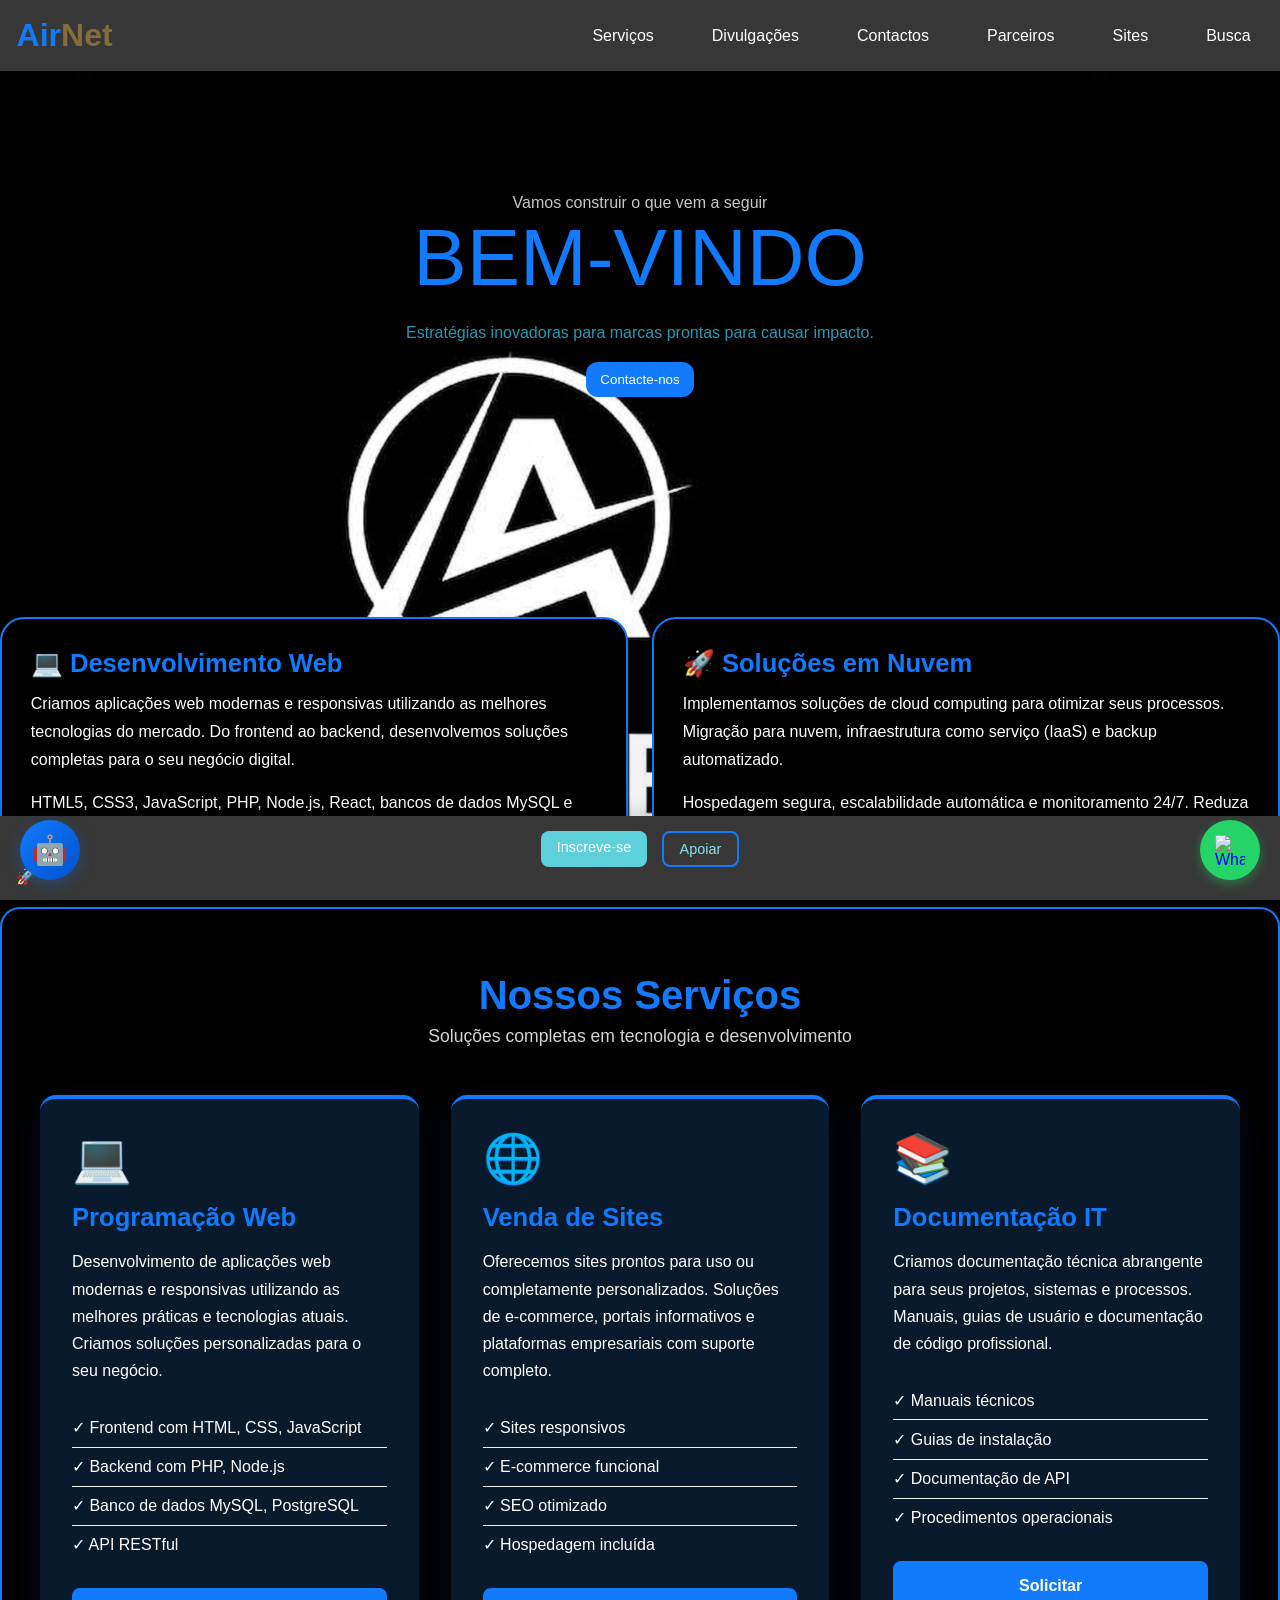
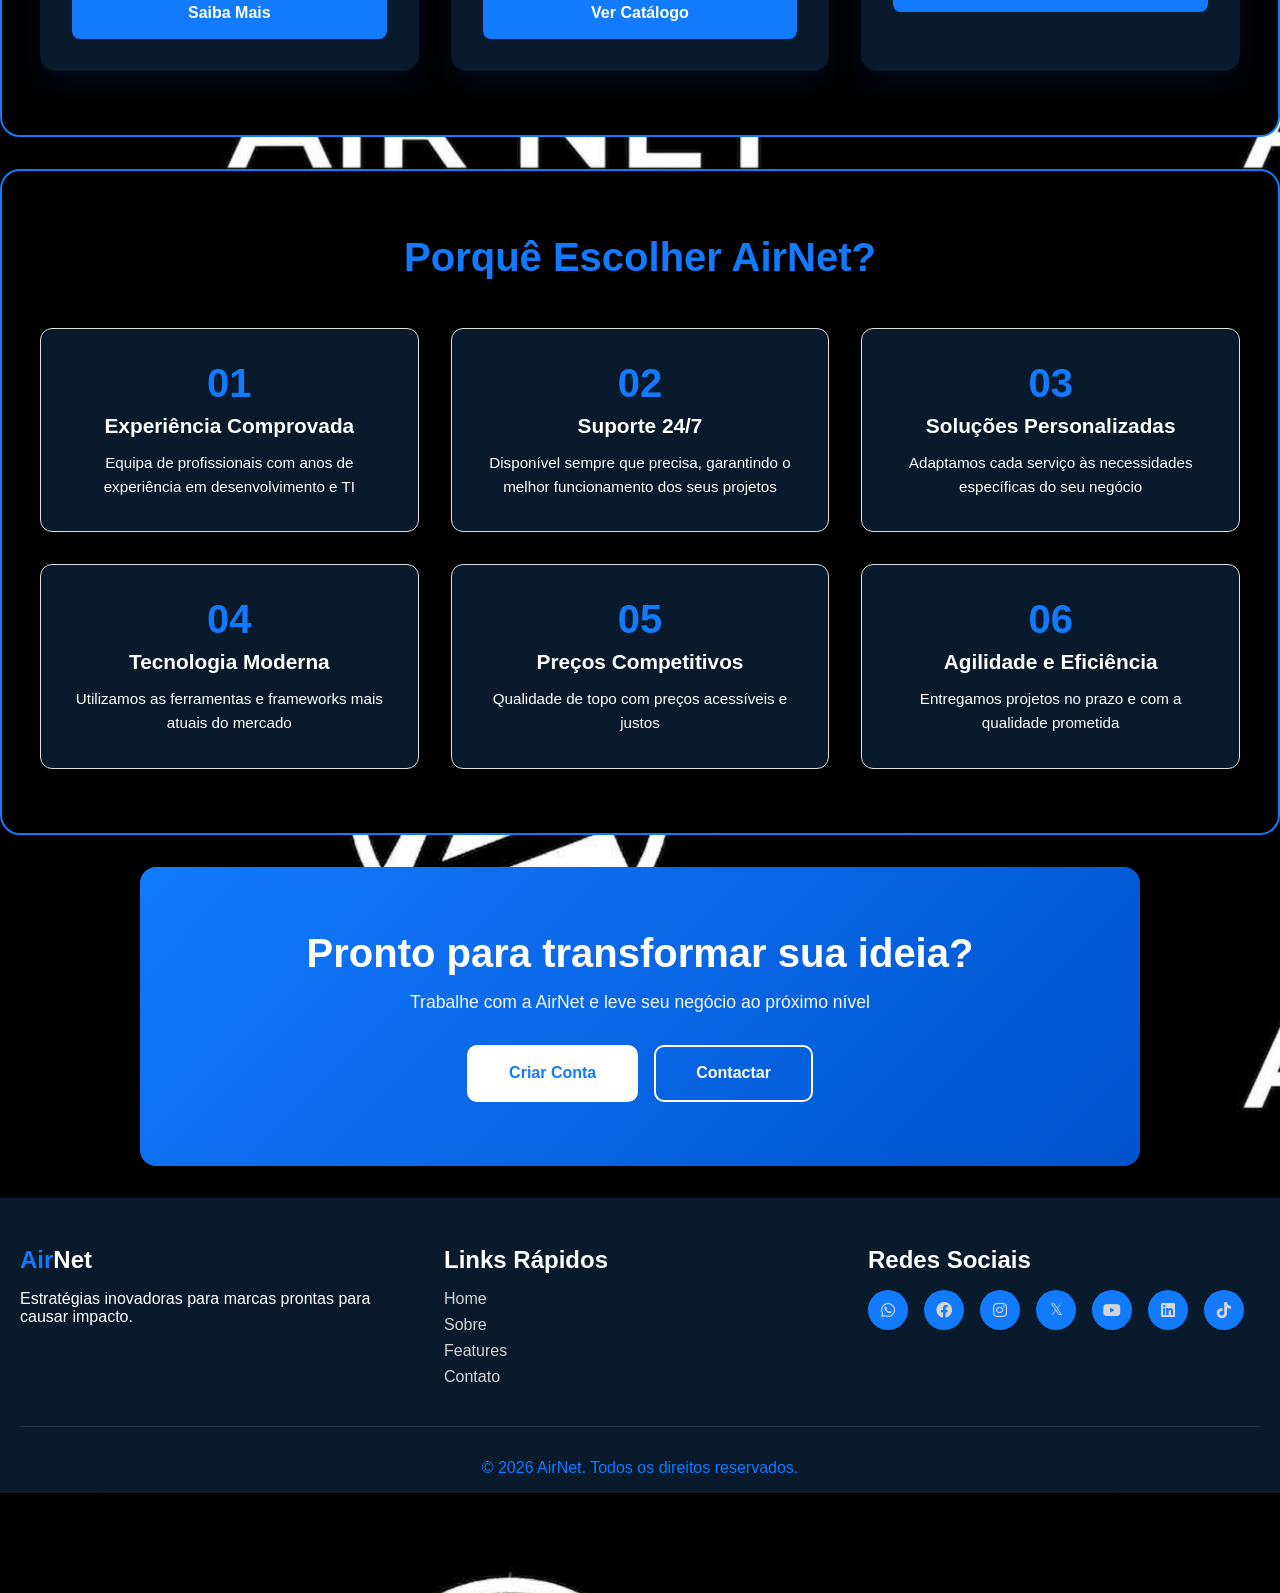
==== index.html @ d5ada0cd "Add files via upload" ====
<!DOCTYPE html>
<html lang="Pt-pt">
<head>
    <meta charset="UTF-8">
    <meta name="viewport" content="width=device-width, initial-scale=1.0">
    <meta name="description" content="AirNet - Soluções inovadoras em TI, marketing digital, desenvolvimento web e e-commerce para Angola. Conecte seu negócio ao futuro com nossos serviços especializados.">
    <meta name="keywords" content="airnet ao,AirNet, AirNet.com, airnet, air, netship ao, TI Angola, marketing digital, desenvolvimento web, e-commerce, WhatsApp Business, soluções empresariais">
    <link rel="stylesheet" href="Asserts/Css/stylr.css">
    <meta http-equiv="X-UA-Compatible" content="IE=7">
    <meta http-equiv="X-UA-Compatible" content="ie=edge">
    <link rel="shortcut icon" href="Asserts/img/logo.png-p1.jpeg" type="image/x-icon">
    <link rel="canonical" href="https://" />
    <meta>
    <title>AirNet</title>  


    
    <!-- Ícones -->

    <link rel="stylesheet" href="https://cdnjs.cloudflare.com/ajax/libs/font-awesome/6.0.0/css/all.min.css">

</head>


<body>
      <!-- #=======Cabecalho========-->
 <header class="cabecalho">
    <!-- #=======Nav-bar======== -->
        <nav class="nav-bar">
            <!-- #=======Nav-Logo======= -->
            <a href="Index.html" id="nav-logo"><span class="a-logo">A</span>ir<span class="net">Net</span></a>

            <div class="nav-mobile">
                <span class="nav-toggle" aria-label="Abrir menu">&#9776;</span>
                <ul class="nav-lista">
                 <li class="nav-item"><a href="serviços.html">Serviços</a></li>
                 <li class="nav-item"><a href="divulgaçao.html">Divulgações</a></li>
                 <li class="nav-item"><a href="contactos.html">Contactos</a></li>
                 <li class="nav-item"><a href="parceiros.html">Parceiros</a></li>
                 <li class="nav-item"><a href="sites.html">Sites</a></li>
                 <li class="nav-item"><a href="busca.html">Busca</a></li>
                 <li class="nav-item"><a href="canal-whatsapp.html">WhatsApp</a></li>
                </ul>
            </div>
        </nav> 
     </header>

<!-- SESION AREA-->
    <main class="main-q">

        <section class="one-type" id="home">
          <div class="bloco">
            <h2 class="texto-type-1">Vamos construir o que vem
                a seguir </h2>
                <h2 class="texto-type-2">BEM-VINDO</h2>
                <p class="bloco-1">Estratégias inovadoras para marcas prontas
                    para causar impacto.
                </p>
                <div class="btn-bloco">
                    <a href="http://wa.me/+244956239945" target="_blank">
                    <button class="btn-bloco-1">Contacte-nos</button>
                    </a>
                </div>
          </div>  
        </section>


                    <!--=======GRedes======-->
       
                    

                </div>
            </div>
            <!--=======GRedes======-->
            <!--=======Bloco de Texto======-->
            <div class="cards-area">
                <div class="card">
                    <h3>💻 Desenvolvimento Web</h3>
                    <p>Criamos aplicações web modernas e responsivas utilizando as melhores tecnologias do mercado. Do frontend ao backend, desenvolvemos soluções completas para o seu negócio digital.</p>
                    <p>HTML5, CSS3, JavaScript, PHP, Node.js, React, bancos de dados MySQL e PostgreSQL. Sites institucionais, e-commerce e sistemas personalizados.</p>
                </div>
                <div class="card">
                    <h3>🚀 Soluções em Nuvem</h3>
                    <p>Implementamos soluções de cloud computing para otimizar seus processos. Migração para nuvem, infraestrutura como serviço (IaaS) e backup automatizado.</p>
                    <p>Hospedagem segura, escalabilidade automática e monitoramento 24/7. Reduza custos e aumente a produtividade com nossas soluções em nuvem.</p>

                </div>
            </div>
            
        </section>
        
        <!-- ====== SEÇÃO DE SERVIÇOS PRINCIPAIS ====== -->
        <section class="section-services">
            <div class="services-header">
                <h2>Nossos Serviços</h2>
                <p>Soluções completas em tecnologia e desenvolvimento</p>
            </div>
            
            <div class="services-grid">
                <div class="service-card">
                    <div class="service-icon">💻</div>
                    <h3>Programação Web</h3>
                    <p>Desenvolvimento de aplicações web modernas e responsivas utilizando as melhores práticas e tecnologias atuais. Criamos soluções personalizadas para o seu negócio.</p>
                    <ul class="service-list">
                        <li>✓ Frontend com HTML, CSS, JavaScript</li>
                        <li>✓ Backend com PHP, Node.js</li>
                        <li>✓ Banco de dados MySQL, PostgreSQL</li>
                        <li>✓ API RESTful</li>
                    </ul>
                    <a href="serviços.html" class="service-btn">Saiba Mais</a>
                </div>

                <div class="service-card">
                    <div class="service-icon">🌐</div>
                    <h3>Venda de Sites</h3>
                    <p>Oferecemos sites prontos para uso ou completamente personalizados. Soluções de e-commerce, portais informativos e plataformas empresariais com suporte completo.</p>
                    <ul class="service-list">
                        <li>✓ Sites responsivos</li>
                        <li>✓ E-commerce funcional</li>
                        <li>✓ SEO otimizado</li>
                        <li>✓ Hospedagem incluída</li>
                    </ul>
                    <a href="sites.html" class="service-btn">Ver Catálogo</a>
                </div>

                <div class="service-card">
                    <div class="service-icon">📚</div>
                    <h3>Documentação IT</h3>
                    <p>Criamos documentação técnica abrangente para seus projetos, sistemas e processos. Manuais, guias de usuário e documentação de código profissional.</p>
                    <ul class="service-list">
                        <li>✓ Manuais técnicos</li>
                        <li>✓ Guias de instalação</li>
                        <li>✓ Documentação de API</li>
                        <li>✓ Procedimentos operacionais</li>
                    </ul>
                    <a href="divulgaçao.html" class="service-btn">Solicitar</a>
                </div>
            </div>
        </section>

        <!-- ====== SEÇÃO DE PORQUE ESCOLHER AIRNET ====== -->
        <section class="section-reasons">
            <h2>Porquê Escolher AirNet?</h2>
            <div class="reasons-grid">
                <div class="reason-item">
                    <div class="reason-number">01</div>
                    <h3>Experiência Comprovada</h3>
                    <p>Equipa de profissionais com anos de experiência em desenvolvimento e TI</p>
                </div>
                <div class="reason-item">
                    <div class="reason-number">02</div>
                    <h3>Suporte 24/7</h3>
                    <p>Disponível sempre que precisa, garantindo o melhor funcionamento dos seus projetos</p>
                </div>
                <div class="reason-item">
                    <div class="reason-number">03</div>
                    <h3>Soluções Personalizadas</h3>
                    <p>Adaptamos cada serviço às necessidades específicas do seu negócio</p>
                </div>
                <div class="reason-item">
                    <div class="reason-number">04</div>
                    <h3>Tecnologia Moderna</h3>
                    <p>Utilizamos as ferramentas e frameworks mais atuais do mercado</p>
                </div>
                <div class="reason-item">
                    <div class="reason-number">05</div>
                    <h3>Preços Competitivos</h3>
                    <p>Qualidade de topo com preços acessíveis e justos</p>
                </div>
                <div class="reason-item">
                    <div class="reason-number">06</div>
                    <h3>Agilidade e Eficiência</h3>
                    <p>Entregamos projetos no prazo e com a qualidade prometida</p>
                </div>
            </div>
        </section>

        <!-- ====== SEÇÃO DE CALL TO ACTION ====== -->
        <section class="section-cta">
            <h2>Pronto para transformar sua ideia?</h2>
            <p>Trabalhe com a AirNet e leve seu negócio ao próximo nível</p>
            <div class="cta-buttons">
                <a href="Increve-se.html" class="cta-btn primary">Criar Conta</a>
                <a href="contactos.html" class="cta-btn secondary">Contactar</a>
            </div>
        </section>
  

    




        
    </main>

    <!-- Botão Flutuante WhatsApp -->
    <a href="canal-whatsapp.html" class="whatsapp-float" title="Canal WhatsApp AirNet">
        <img src="https://img.icons8.com/color/48/000000/whatsapp.png" alt="WhatsApp">
    </a>

    <footer class="rodape">
        <div class="rodape-btns">
            <a class="btn-footer" href="Increve-se.html">Inscreve-se</a>
            <a class="btn-footer btn-apoiar" href="apoir.html">Apoiar</a>
        </div>
        <div class="rodape-fog">
            <label class="fog">🚀</label>
            
        </div>
    </footer>

      <!-- Footer -->
    <footer class="footer">
        <div class="container">
            <div class="footer-content">
                <div class="footer-section">
                    <h4><span>Air</span>Net</h4>
                    <p>Estratégias inovadoras para marcas prontas para causar impacto.</p>
                </div>
                <div class="footer-section">
                    <h4>Links Rápidos</h4>
                    <ul>
                        <li><a href="#home">Home</a></li>
                        <li><a href="#sobre">Sobre</a></li>
                        <li><a href="#features">Features</a></li>
                        <li><a href="#contato">Contato</a></li>
                    </ul>
                </div>
                <div class="footer-section">
                    <h4>Redes Sociais</h4>
                    <div class="social-links">
                        <a href="https://wa.me/244956239945?text=Olá%20Olá AirNet!" target="_blank" title="WhatsApp"><i class="fab fa-whatsapp"></i></a>
                        <a href="facebook.com" title="Facebook"><i class="fab fa-facebook"></i></a>
                        <a href="https://instagram.com/airnet220" title="Instagram"><i class="fab fa-instagram"></i></a>
                        <a href="https://x.com" title="X">𝕏</a>
                        <a href="Youtube.com" title="YouTube"><i class="fab fa-youtube"></i></a>
                        <a href="https://www.linkedin.com/groups/18491007/" target="_blank" title="LinkedIn"><i class="fab fa-linkedin"></i></a>
                        <a href="https://www.tiktok.com/@airnet28?is_from_webapp=1&sender_device=pc" target="_blank" title="TikTok"><i class="fab fa-tiktok"></i></a>
                    </div>
                </div>
            </div>
            <div class="footer-bottom">
                <p>&copy; 2026 AirNet. Todos os direitos reservados.</p>
            </div>
        </div>
    </footer>

    

    <!-- AirIA Chatbot -->
    <div id="airia-chatbot">
        <button id="airia-toggle" class="airia-button">
            <span class="airia-logo">🤖</span>
            
        </button>
        <div id="airia-chat" class="airia-chat-window">
            <div class="airia-header">
                <span>AirIA - Assistente Virtual</span>
                <button id="airia-close">&times;</button>
            </div>
            <div id="airia-messages" class="airia-messages">
                <div class="airia-message airia-bot">
                    <span class="airia-avatar">🤖</span>
                    <div class="airia-bubble">Olá! Sou a AirIA, sua assistente virtual. Como posso ajudar você hoje?</div>
                </div>
            </div>
            <div class="airia-input-area">
                <input type="text" id="airia-input" placeholder="Digite sua mensagem..." />
                <button id="airia-send">Enviar</button>
            </div>
        </div>
    </div>
      
</body>
<script src="Asserts/js/script.js">

</script>
</html>
---- Asserts/Css/stylr.css ----
﻿* {
    list-style: none;
    text-decoration: none;
    font-family: 'Segoe UI', Tahoma, Geneva, Verdana, sans-serif;
    margin: 0;
    padding: 0;
    box-sizing: border-box;
}

 :root{
    --color-s: #081a2c;
    --color-p:#127afd;
    --color-t:#2899b3;
    --c-r: #373737;
    --s-c:#000000;
    --bordas: 2PX solid var(--color-p);
    
}



.one-type{
    display: flex;
    justify-content: center;
    align-items: center;
    max-width: 95%;
    margin: auto;
    padding-bottom: 16%;
    
    
}

.bloco{
    text-decoration: none;
    text-align:center;
    line-height: none;
    padding-top: 10% ;
    font-family: 'Segoe UI', Tahoma, Geneva, Verdana, sans-serif;
}

.texto-type-1{
    align-items: center;
    font-weight: 1;
    font-size: 100%;
    color:#c7c7c7;

   
}

.texto-type-2{
    text-align: center;
    font-weight: 500;
    font-size: 500%;
    color: var(--color-p);
    position: relative;
    display: inline-block;
    animation: floatWelcome 6s ease-in-out infinite;
}

@keyframes floatWelcome {
    0%, 100% {
        transform: translateY(0) rotate(0deg);
        text-shadow: 0 0 0 rgba(18, 122, 253, 0.3);
    }
    25% {
        transform: translateY(-10px) rotate(-1deg);
        text-shadow: 0 15px 30px rgba(18, 122, 253, 0.15);
    }
    50% {
        transform: translateY(4px) rotate(1deg);
        text-shadow: 0 20px 40px rgba(18, 122, 253, 0.2);
    }
    75% {
        transform: translateY(-6px) rotate(-0.5deg);
        text-shadow: 0 18px 35px rgba(18, 122, 253, 0.18);
    }
}

.bloco-1{
    padding-bottom: 10px;
    color: var(--color-t);
    padding: 20px 10px;
}

.btn-bloco{
    position: relative;
}

#setion-s{
    text-align: center;
    padding: 10%;
    line-height: 2;
}




.services-detailed.part-1{
        text-align: center;
        padding: 2rem;
        border-radius: 12px;
        background:var(--s-c);
        transition: all 0.3s;
        border: 1px solid var(--color-p);
        padding-top: 2rem;
        margin-top: 7.2rem;
        
}













.btn-bloco-1{
    background-color: var(--color-p);
    border:none;
    padding: 10px 14px;
    cursor: pointer;
    border-radius: 12px;
    transition: 1s;
    color: #fff;
    font-weight: 500;  
}

/* Quando for hover */
.btn-bloco-1:hover{
    color: #ffffff;
    background-color: transparent;
    border: 2px solid var(--color-p);
}

.bloco-s{
    color:rgb(255, 255, 255);
}






/*css reutilizaveis*/
section{
    padding: 4.5rem 0 1.5rem;
    max-width: 1400px;
    margin-left:auto ;
    margin-right: auto;   
}

/*css reutilizaveis*/
img{
    width: 100%;
}




/* Corpo total  */
body{
    background-image: url(../img/logo.png-p1.jpeg);
    background-size: auto;
    max-width: 100%;
    align-items: center;

}

/* Cabacalho */
.cabecalho{
    align-items: center;
    width: 100%;
    padding: 1.1%;
    box-shadow:3% 4% 9% rgb(0, 0, 0, 0.1); 
    position: fixed;
    top: 0%;
    left: 0%;
    right: 0%;
    background-color: var(--c-r);
    z-index: 100; 
    flex-wrap: wrap;
    max-width: 100%;   
    
}

/* =======Navegador======= */
.nav-bar{
    text-align: center;
    justify-content: space-between;
    display: flex;
    align-items: center;
    max-width: 100%;
    margin: 0.2%;
}

/*Nave lista*/
.nav-lista{
    list-style: none;
    display: flex;
    align-items: center;
    margin-left: 19%;
    margin-right: 10px;
}

/*Nave-Item*/
.nav-item{
    display:flex;
    margin-left:10px;
    margin-right: 20px;
    align-items: center;
} 

/*css reutilizaveis*/
.nav-item a{
    color: #ffffff;
    text-decoration: none;
    transition: .4s;
    font-family:'Segoe UI', Tahoma, Geneva, Verdana, sans-serif;
    position: relative;
    gap: 10%;
    padding: 10px 14px;
    border-radius: 90px; 
    max-width: 100%;
    min-width: 100%;
}

.nav-item a:hover{
    color: #d6dde7;
    background-color:#555
    
}

#nav-logo{
    color: var(--color-p);
    font-size: 200%;
    font-weight: bolder;
    max-width: 12%;
}

.nav-toggle{
    display: none;
    font-size: 2.4rem;
    color: #ffffff;
    cursor: pointer;
    user-select: none;
    padding: 0.4rem 0.6rem;
    border-radius: 8px;
    align-items: center;
}

.nav-toggle:hover{
    background-color: rgba(255,255,255,0.08);
}

.nav-botao{
    background-color: #5dd0da;
    border:none;
    padding: 6% 14px;
    cursor: pointer;
    border-radius: 12px;
    transition: 1s ;
    color: #fff;
    font-weight: 500;
    max-width: 78%;
}
.nav-botao:hover{
    color: #fff9f9;
    background-color: transparent;
    border: 2px solid var(--color-p) ;
}
.nav-botao-2{
    background-color: transparent;
    border:none;
    padding: 6% 14px;
    cursor: pointer;
    border-radius: 12px;
    transition: 1s ;
    color: #95f8ffe1;
    font-weight: 500;
    border: 2px solid var(--color-p);
    max-width: 78%;
}

.nav-botao-2:hover{
    color: #fff;
    background-color:#5dd0da;
    border: none;
}
.nav-btn{
    display: flex;
    gap: 1rem;
    align-items: center;
}

/* Responsive mobile navigation */
@media (max-width: 900px) {
    body {
        padding-top: 6rem;
    }

    .cabecalho {
        padding: 1rem 1rem 0.8rem;
    }

    .nav-bar {
        width: 100%;
        padding: 0;
        margin: 0;
        justify-content: space-between;
        gap: 1rem;
        position: relative;
    }

    .nav-toggle {
        display: inline-flex;
        align-items: center;
        justify-content: center;
        position: fixed;
        top: 1rem;
        right: 1rem;
        z-index: 220;
        
    }

    .nav-lista {
        display: none;
        position: absolute;
        top: 100%;
        left: 0;
        width: 260px;
        max-width: 80vw;
        flex-direction: column;
        align-items: stretch;
        justify-content: flex-start;
        margin: 0;
        padding: 1rem 0.75rem;
        background-color: rgba(39, 34, 34, 0.98);
        border: 3px solid var(--color-p);
        border-right: none;
        border-bottom-right-radius: 18px;
        border-top-right-radius: 18px;
        box-shadow: 4px 0 25px rgba(0,0,0,0.35);
        transition: left 0.3s ease, opacity 0.3s ease;
        gap: 0.5rem;
        z-index: 200;
        overflow: hidden;
    }

    .nav-lista.open {
        display: flex;
    }

    .nav-item {
        margin: 0 0 0.8rem;
        width: 100%;
    }

    .nav-item a {
        display: block;
        width: 100%;
        padding: 0.95rem 1rem;
        border-radius: 12px;
        min-width: auto;
    }

    .nav-lista::before {
        content: 'MENU';
        color: #ffffff;
        font-size: 1rem;
        letter-spacing: 0.15em;
        margin-bottom: 0.8rem;
        text-transform: uppercase;
    }
}

@media (max-width: 600px) {
    .nav-lista {
        width: 220px;
    }

    #nav-logo {
        font-size: 180%;
    }
}

.rodape{
    position: fixed;
    bottom: 0;
    left: 0;
    right: 0;
    background-color: var(--c-r);
    padding: 0.9rem 1rem;
    box-shadow: 0 -6px 18px rgba(0, 0, 0, 0.12);
    z-index: 100;
}

.rodape-btns{
    display: flex;
    justify-content: center;
    gap: 0.9rem;
    flex-wrap: wrap;
}

.btn-footer {
    background-color: #5dd0da;
    border: none;
    padding: 8px 16px;
    cursor: pointer;
    border-radius: 8px;
    transition: 0.3s;
    color: #fff;
    font-weight: 500;
    font-size: 0.9rem;
    text-decoration: none;
    display: inline-block;
}

.btn-footer:hover {
    color: #fff9f9;
    background-color: transparent;
    border: 2px solid var(--color-p);
}

.btn-footer.btn-apoiar {
    background-color: transparent;
    border: 2px solid var(--color-p);
    color: #95f8ffe1;
}

.btn-footer.btn-apoiar:hover {
    color: #fff;
    background-color: #5dd0da;
    border: none;
}

.section-apoiar {
    margin: 2rem auto;
    max-width: 1200px;
    text-align: center;
}

.apoiar-card {
    background: linear-gradient(135deg, var(--color-p) 0%, #0052cc 100%);
    color: white;
    padding: 3rem 2rem;
    border-radius: 16px;
    margin-bottom: 2rem;
}

.apoiar-card h1 {
    font-size: 2.5rem;
    margin-bottom: 1rem;
}

.apoiar-card p {
    font-size: 1.1rem;
    line-height: 1.6;
}

.apoiar-grid {
    display: grid;
    grid-template-columns: repeat(auto-fit, minmax(280px, 1fr));
    gap: 2rem;
    padding: 2rem 0;
}

.apoiar-item {
    background-color: #ffffff;
    border: 1px solid #e0e0e0;
    border-radius: 12px;
    padding: 2rem;
    box-shadow: 0 10px 30px rgba(0, 0, 0, 0.08);
    transition: transform 0.3s, box-shadow 0.3s;
}

.apoiar-item:hover {
    transform: translateY(-8px);
    box-shadow: 0 20px 50px rgba(18, 122, 253, 0.12);
}

.apoiar-item h3 {
    color: var(--color-p);
    font-size: 1.4rem;
    margin-bottom: 0.8rem;
}

.apoiar-item p {
    color: #555;
    margin-bottom: 1.5rem;
    line-height: 1.6;
}

.btn-apoiar-link {
    background-color: var(--color-p);
    color: white;
    padding: 10px 20px;
    border-radius: 8px;
    text-decoration: none;
    font-weight: 500;
    transition: 0.3s;
    display: inline-block;
}

.btn-apoiar-link:hover {
    background-color: #0052cc;
}

body{
    padding-bottom: 100px;
}

.register-page{
    min-height: calc(100vh - 90px);
    display: flex;
    align-items: center;
    justify-content: center;
    padding: 3rem 1rem;
    background-color: #f2f4f7;
}

.register-card{
    width: 100%;
    max-width: 520px;
    background-color: #ffffff;
    border-radius: 24px;
    padding: 2.5rem;
    box-shadow: 0 20px 60px rgba(0, 0, 0, 0.08);
}

.register-card h1{
    margin-bottom: 1rem;
    font-size: 2.2rem;
    color: #121212;
}

.register-card p{
    margin-bottom: 2rem;
    color: #495057;
    line-height: 1.6;
}

.form-group{
    margin-bottom: 1.25rem;
    display: flex;
    flex-direction: column;
    gap: 0.5rem;
}

.form-group input{
    padding: 1rem 1rem;
    border: 1px solid #c7c7c7;
    border-radius: 14px;
    font-size: 1rem;
    background-color: #fafafa;
}

.register-card button{
    width: 100%;
    padding: 1rem;
    border: none;
    border-radius: 14px;
    font-size: 1rem;
    cursor: pointer;
    transition: transform 0.2s ease, background-color 0.2s ease;
}

.register-card button:hover{
    transform: translateY(-1px);
}

.register-card button[type="submit"]{
    background-color: var(--color-p);
    color: #ffffff;
    margin-bottom: 1rem;
}

#google-signup{
    background-color: #ea4335;
    color: #ffffff;
}

#form-message{
    margin-top: 1rem;
    min-height: 1.4rem;
    font-size: 0.95rem;
}

#form-message.success{
    color: #1a7f37;
}

#form-message.error{
    color: #c92f1f;
}

/*=== Section-1 ===*/

.section-grid{
    display: grid;
    grid-template-columns: repeat(2, minmax(0, 1fr));
    gap: 32px;
    align-items: start;
    margin: 2rem auto;
}

.cards-area{
    grid-column: 1 / -1;
    display: grid;
    grid-template-columns: repeat(2, minmax(0, 1fr));
    gap: 24px;
    margin-top: 1rem;
}

.card{
    background-color: #000000;
    border-radius: 24px;
    padding: 1.8rem;
    box-shadow: 0 18px 45px rgba(0, 0, 0, 0.08);
    border: 1px solid rgba(18, 122, 253, 0.12);
    border: 2PX solid var(--color-p);

}
.card img{
    width: 60px;
    margin-bottom: 1rem;

}

.card h3{
    margin-bottom: 0.75rem;
    color: var(--color-p);
    font-size: 1.6rem;
}

.card p{
    margin-bottom: 0.9rem;
    line-height: 1.75;
    color: #ffffff;
    font-size: 1rem;
}

.card p:last-child{
    margin-bottom: 0;
}

.section-titulo{
    color: var(--color-p);
    font-size: 3rem;
    margin-bottom: 10px;
    font-weight: 600;
}
.section-subtitulo{
    font-size: 40px;
    font-weight: 400;
    margin-bottom:10px;
}


.section-subtitulo span{
    color: var(--color-p);
}
.section-descrital{
    margin-bottom:1.5rem;
    max-width: 500px;
    font-size: 20px;
    
}
.section-image img{
    width: 350px;
}

.section-image{
    display: flex;
    align-items: center;
    justify-content: center;
}
.section-image-2{
    display: flex;
    align-items: center;
    justify-content: center;
}
.section-image-2 img{
    width: 100%;
    border-radius: 9%;

}

.net{
    color: #f3b94669;
}

/*=== Botão-1 ===*/
.section-btn-1{
    background-color: var(--color-p);
    border:none;
    padding: 10px 14px;
    cursor: pointer;
    border-radius: 12px;
    transition: 1s ;
    color: #fff;
    font-weight: 500;  
}

/* Quando for hover */
.section-btn-1:hover{
    color: #000000;
    background-color: transparent;
    border: 2px solid;
}

.section-titulo-2{
    color: var(--color-p);
    font-size: 3rem;
    margin-bottom: 10px;
    font-weight: 600;

}

.subtitulo-2{
    font-size: 40px;
    font-weight: 400;
    margin-bottom:10px;
}

#Descrital{
    margin-bottom:1.5rem;
    max-width: 500px;
    font-size: 20px;
}

.section-image-sites{
    width: 80%;
    height: 10%;
}

.section-texto-png{
    padding-top: 10%;
}

.section-image-sites{
    margin-top: 10%;
    padding: 2%;
    height: 9%;
    width: 80%;
}

.nav-bar.par{
    align-items: center;
    text-align: center;
    justify-content: center;
    display: flex;
}

.nav-botao.par{
    
   
}

.nav-btn.par{
    margin-left: 6%;

}

.cabecalho.par{
    justify-content: space-between;
    display: flex;
    gap: 12%;
    padding: 1%;
}



.nav-botao-2.par{
    color:#074452;
}



.titulo-par-s{
    font-family: Arial, Helvetica, sans-serif;
    box-shadow: 50px 300px 280px var(--color-p);
}

.contactos-c{
    align-items: center;
    justify-content: space-around;
    display:flex ;

}

.tel-c-f{
   align-items: center;
   display: flex;  
}

.divulgações{

}
.oi{
    display: flex;
    margin-left: 2%;
    margin-right: 4%;
    justify-items: center;
}

.section-grid.sites{
    top: 12%;
}

@media screen and (min-width: 901px) and (max-width: 1199.98px){
    .cabecalho{
        width: auto;
    }
    #nav-logo{
        width: auto;
    }
    .nav-lista{
        list-style: none;
        align-items: center;
        margin-left: 19%;
        margin-right: 17%;
    }
} 

/* === Página de Inscrição === */
.section-inscricao {
    min-height: calc(100vh - 90px);
    display: flex;
    flex-direction: column;
    align-items: center;
    justify-content: center;
    padding: 3rem 1rem;
    background-color: #f2f4f7;
    max-width: 100%;
    margin: 2rem auto;
}

.inscricao-card {
    text-align: center;
    margin-bottom: 2rem;
}

.inscricao-card h1 {
    font-size: 2.8rem;
    color: var(--color-p);
    margin-bottom: 0.5rem;
    font-weight: 700;
}

.inscricao-card p {
    font-size: 1rem;
    color: #666;
    line-height: 1.6;
}

.inscricao-form {
    width: 100%;
    max-width: 480px;
    background-color: #ffffff;
    border-radius: 20px;
    padding: 2.5rem;
    box-shadow: 0 20px 60px rgba(0, 0, 0, 0.1);
}

.form-group {
    margin-bottom: 1.5rem;
    display: flex;
    flex-direction: column;
    gap: 0.6rem;
}

.form-group label {
    font-weight: 600;
    color: #333;
    font-size: 0.95rem;
}

.form-group input {
    padding: 1rem 1.2rem;
    border: 1px solid #dbdbdb;
    border-radius: 10px;
    font-size: 1rem;
    background-color: #fafafa;
    transition: border-color 0.3s;
}

.form-group input:focus {
    outline: none;
    border-color: var(--color-p);
    background-color: #ffffff;
}

.btn-register {
    width: 100%;
    padding: 1.1rem;
    background-color: var(--color-p);
    color: #ffffff;
    border: none;
    border-radius: 10px;
    font-size: 1rem;
    font-weight: 600;
    cursor: pointer;
    transition: background-color 0.3s;
    margin-bottom: 1.5rem;
}

.btn-register:hover {
    background-color: #0052cc;
}

.auth-divider {
    display: flex;
    align-items: center;
    gap: 1rem;
    margin: 1.5rem 0;
    color: #999;
    font-size: 0.9rem;
}

.auth-divider::before,
.auth-divider::after {
    content: '';
    flex: 1;
    height: 1px;
    background-color: #e0e0e0;
}

.btn-google {
    width: 100%;
    padding: 1rem;
    background-color: #f5f5f5;
    color: #333;
    border: 1px solid #dbdbdb;
    border-radius: 10px;
    font-size: 1rem;
    font-weight: 600;
    cursor: pointer;
    transition: background-color 0.3s;
    margin-bottom: 1.5rem;
}

.btn-google:hover {
    background-color: #eeeeee;
}

.login-link {
    text-align: center;
    color: #666;
    font-size: 0.95rem;
}

.login-link a {
    color: var(--color-p);
    font-weight: 600;
    text-decoration: none;
    transition: color 0.3s;
}

.login-link a:hover {
    color: #0052cc;
}

.form-message {
    margin-top: 1rem;
    padding: 1rem;
    border-radius: 10px;
    text-align: center;
    font-weight: 600;
    display: none;
}

.form-message.success {
    background-color: #d4edda;
    color: #1a7f37;
    display: block;
}

.form-message.error {
    background-color: #f8d7da;
    color: #c92f1f;
    display: block;
}

@media (max-width: 600px) {
    .inscricao-card h1 {
        font-size: 1.8rem;
    }

    .inscricao-form {
        padding: 1.5rem;
    }

/* ===== ESTILOS PARA MOTORES DE BUSCA ===== */

.section-search {
    max-width: 1200px;
    margin: 2rem auto;
    padding: 2rem;
}

.search-header {
    text-align: center;
    margin-bottom: 3rem;
}

.search-header h2 {
    font-size: 2.5rem;
    color: var(--color-p);
    margin-bottom: 1rem;
}

.search-header p {
    font-size: 1.2rem;
    color: #666;
    max-width: 600px;
    margin: 0 auto;
}

.search-engine {
    background: #f8f9fa;
    border-radius: 15px;
    padding: 2rem;
    margin-bottom: 2rem;
    box-shadow: 0 4px 6px rgba(0, 0, 0, 0.1);
}

.search-engine h3 {
    font-size: 1.5rem;
    color: #333;
    margin-bottom: 0.5rem;
    display: flex;
    align-items: center;
    gap: 0.5rem;
}

.search-engine p {
    color: #666;
    margin-bottom: 1.5rem;
    font-size: 1rem;
}

.search-form {
    display: flex;
    gap: 1rem;
    margin-bottom: 1rem;
    flex-wrap: wrap;
}

.search-input {
    flex: 1;
    min-width: 250px;
    padding: 0.75rem 1rem;
    border: 2px solid #e1e5e9;
    border-radius: 8px;
    font-size: 1rem;
    transition: border-color 0.3s;
}

.search-input:focus {
    outline: none;
    border-color: var(--color-p);
}

.search-btn {
    background: var(--color-p);
    color: white;
    border: none;
    padding: 0.75rem 1.5rem;
    border-radius: 8px;
    font-size: 1rem;
    font-weight: 600;
    cursor: pointer;
    transition: background-color 0.3s;
}

.search-btn:hover {
    background: #0052cc;
}

.search-results {
    margin-top: 1.5rem;
}

.search-results-list {
    display: grid;
    gap: 1rem;
}

.search-result-item {
    background: white;
    padding: 1.5rem;
    border-radius: 8px;
    border-left: 4px solid var(--color-p);
    box-shadow: 0 2px 4px rgba(0, 0, 0, 0.1);
}

.search-result-item h4 {
    color: #333;
    margin-bottom: 0.5rem;
    font-size: 1.1rem;
}

.search-result-item p {
    color: #666;
    margin-bottom: 1rem;
}

.result-link {
    color: var(--color-p);
    text-decoration: none;
    font-weight: 600;
    transition: color 0.3s;
}

.result-link:hover {
    color: #0052cc;
}

.search-message {
    padding: 1rem;
    border-radius: 8px;
    text-align: center;
    font-weight: 500;
}

.search-message.loading {
    background: #e3f2fd;
    color: #1976d2;
}

.search-message.error {
    background: #ffebee;
    color: #d32f2f;
}

.official-link {
    background: linear-gradient(135deg, var(--color-p), #0052cc);
    color: white;
    border-radius: 15px;
    padding: 2rem;
    text-align: center;
    box-shadow: 0 4px 6px rgba(0, 0, 0, 0.1);
}

.official-link h3 {
    font-size: 1.8rem;
    margin-bottom: 1rem;
    display: flex;
    align-items: center;
    justify-content: center;
    gap: 0.5rem;
}

.official-btn {
    display: inline-block;
    background: white;
    color: var(--color-p);
    padding: 1rem 2rem;
    border-radius: 8px;
    text-decoration: none;
    font-weight: 600;
    font-size: 1.1rem;
    margin: 1rem 0;
    transition: all 0.3s;
    box-shadow: 0 2px 4px rgba(0, 0, 0, 0.1);
}

.official-btn:hover {
    background: #f8f9fa;
    transform: translateY(-2px);
    box-shadow: 0 4px 8px rgba(0, 0, 0, 0.2);
}

.link-description {
    font-size: 0.95rem;
    opacity: 0.9;
    max-width: 600px;
    margin: 0 auto;
}

@media (max-width: 768px) {
    .section-search {
        padding: 1rem;
    }

    .search-header h2 {
        font-size: 2rem;
    }

    .search-engine {
        padding: 1.5rem;
    }

    .search-form {
        flex-direction: column;
    }

    .search-input {
        min-width: auto;
    }

    .official-link {
        padding: 1.5rem;
    }

    .official-link h3 {
        font-size: 1.5rem;
    }
}

    .form-group input {
        padding: 0.9rem 1rem;
    }
}

/* === Informações de Inscrição === */
.inscricao-info {
    margin-top: 3rem;
    padding: 2rem;
    background-color: #ffffff;
    border-radius: 20px;
    box-shadow: 0 10px 40px rgba(0, 0, 0, 0.08);
    max-width: 480px;
    border-left: 4px solid var(--color-p);
}

.inscricao-info p {
    color: var(--color-p);
    font-weight: 700;
    font-size: 1rem;
    margin-bottom: 1.2rem;
}

.inscricao-info ul {
    list-style: none;
    padding: 0;
}

.inscricao-info li {
    padding: 0.6rem 0;
    color: #333;
    font-size: 0.95rem;
    line-height: 1.6;
}

.inscricao-info li:before {
    content: "✓ ";
    color: var(--color-p);
    font-weight: bold;
    margin-right: 0.5rem;
}

@media (max-width: 600px) {
    .inscricao-info {
        margin-top: 2rem;
        padding: 1.5rem;
    }

    .inscricao-info p {
        font-size: 0.9rem;
    }

    .inscricao-info li {
        font-size: 0.85rem;
        padding: 0.5rem 0;
    }
}

/* ========== SERVIÇOS SECTION ========== */
.section-services {
    padding: 4rem 2rem;
    background:var(--s-c);
    margin: 2rem auto;
    border: var(--bordas);
    border-radius: 20px;
    transition: .5s;
}


.services-header {
    text-align: center;
    margin-bottom: 3rem;
}

.services-header h2 {
    font-size: 2.5rem;
    color: var(--color-p);
    margin-bottom: 0.5rem;
    font-weight: 700;
}

.services-header p {
    font-size: 1.1rem;
    color: #d4d4d4;
}

.services-grid {
    display: grid;
    grid-template-columns: repeat(auto-fit, minmax(300px, 1fr));
    gap: 2rem;
    max-width: 1200px;
    margin: 0 auto;
}

.service-card {
    background: var(--color-s);
    border-radius: 16px;
    padding: 2rem;
    box-shadow: 0 10px 30px rgba(18, 122, 253, 0.1);
    transition: all 0.3s cubic-bezier(0.4, 0, 0.2, 1);
    border-top: 4px solid var(--color-p);
}

.service-card:hover {
    transform: translateY(-10px);
    box-shadow: 0 20px 50px rgba(18, 122, 253, 0.2);
}

.service-icon {
   font-size: 3rem;
  margin-bottom: 1rem;
  display: inline-block;
}

.service-card h3 {
    color: var(--color-p);
 font-size: 1.6rem;
 margin-bottom: 1rem;
 font-weight: 700;
}

.service-card p {
    color: #ffffff;
    line-height: 1.7;
    margin-bottom: 1.5rem;
}

.service-list {
    list-style: none;
    margin-bottom: 1.5rem;
    padding: 0;
}

.service-list li {
    color: #ffffff;
    padding: 0.6rem 0;
    border-bottom: 1px solid #f0f0f0;
}

.service-list li:last-child {
    border-bottom: none;
}

.service-btn {
    display: inline-block;
    background-color: var(--color-p);
    color: white;
    padding: 0.9rem 1.8rem;
    border-radius: 8px;
    text-decoration: none;
    font-weight: 600;
    transition: all 0.3s;
    width: 100%;
    text-align: center;
    border: 2px solid var(--color-p);
}

.service-btn:hover {
    background-color: transparent;
    color: var(--color-p);
}

/* ========== PORQUÊ AIRNET SECTION ========== */
.section-reasons {
    padding: 4rem 2rem;
    background-color:var(--s-c);
    margin: 2rem auto;
    border: var(--bordas);
    border-radius: 20px;
}

.section-reasons h2 {
    text-align: center;
    font-size: 2.5rem;
    color: var(--color-p);
    margin-bottom: 3rem;
    font-weight: 700;
}

.reasons-grid {
    display: grid;
    grid-template-columns: repeat(auto-fit, minmax(280px, 1fr));
    gap: 2rem;
    max-width: 1200px;
    margin: 0 auto;
}

.reason-item {
    padding: 2rem;
    text-align: center;
    border-radius: 12px;
    background: linear-gradient(135deg, #081a2c 0%, #081a2c 100%);
    transition: all 0.3s;
    border: 1px solid #e0e0e0;
}

.reason-item:hover {
    background:var(--s-c);
    border-color: var(--color-p);
    box-shadow: 0 10px 30px rgba(18, 122, 253, 0.15);
}

.reason-number {
    font-size: 2.5rem;
    font-weight: 700;
    color: var(--color-p);
    margin-bottom: 0.5rem;
}

.reason-item h3 {
    color: #fffefe;
    font-size: 1.3rem;
    margin-bottom: 0.8rem;
    font-weight: 700;
}

.reason-item p {
    color: #ffffff;
    line-height: 1.6;
    font-size: 0.95rem;
}

/* ========== CALL TO ACTION SECTION ========== */
.section-cta {
    padding: 4rem 2rem;
    background: linear-gradient(135deg, var(--color-p) 0%, #0052cc 100%);
    text-align: center;
    color: white;
    margin: 2rem auto;
    border-radius: 16px;
    max-width: 1000px;
}

.section-cta h2 {
    font-size: 2.5rem;
    margin-bottom: 1rem;
    font-weight: 700;
}

.section-cta p {
    font-size: 1.1rem;
    margin-bottom: 2rem;
    opacity: 0.95;
}

.cta-buttons {
    display: flex;
    gap: 1rem;
    justify-content: center;
    flex-wrap: wrap;
}

.cta-btn {
    padding: 1.1rem 2.5rem;
    border-radius: 10px;
    text-decoration: none;
    font-weight: 600;
    font-size: 1rem;
    transition: all 0.3s;
    display: inline-block;
    border: 2px solid white;
}

.cta-btn.primary {
    background-color: white;
    color: var(--color-p);
}

.cta-btn.primary:hover {
    background-color: transparent;
    color: white;
}

.cta-btn.secondary {
    background-color: transparent;
    color: white;
}

.cta-btn.secondary:hover {
    background-color: white;
    color: var(--color-p);
}

@media (max-width: 768px) {
    .services-header h2 {
        font-size: 1.8rem;
    }

    .section-reasons h2 {
        font-size: 1.8rem;
    }

    .section-cta h2 {
        font-size: 1.8rem;
    }

    .service-card {
        padding: 1.5rem;
    }

    .cta-buttons {
        flex-direction: column;
        gap: 0.8rem;
    }

    .cta-btn {
        padding: 1rem 2rem;
    }
}

/* ========== PORTFOLIO SITES ========== */
.section-portfolio {
    padding: 4rem 2rem;
    background-color: var(--s-c);
    margin: 2rem auto;
}

.portfolio-header {
    text-align: center;
    margin-bottom: 3rem;
}

.portfolio-header h2 {
    font-size: 2.5rem;
    color: var(--color-p);
    margin-bottom: 0.5rem;
    font-weight: 700;
}

.portfolio-header p {
    font-size: 1.1rem;
    color: #ffffff;
}

.portfolio-grid {
    display: grid;
    grid-template-columns: repeat(auto-fit, minmax(300px, 1fr));
    gap: 2rem;
    max-width: 1200px;
    margin: 0 auto 3rem;
}

.portfolio-item {
    background: var(--color-s);
    border-radius: 12px;
    overflow: hidden;
    box-shadow: 0 10px 30px rgba(0, 0, 0, 0.1);
    transition: all 0.3s;
}

.portfolio-item:hover {
    transform: translateY(-8px);
    box-shadow: 0 20px 50px rgba(18, 122, 253, 0.15);
}

.portfolio-image {
    width: 100%;
    height: 200px;
    overflow: hidden;
}

.portfolio-image img {
    width: 100%;
    height: 100%;
    object-fit: cover;
    transition: transform 0.3s;
}

.portfolio-item:hover .portfolio-image img {
    transform: scale(1.05);
}

.portfolio-content {
    padding: 1.5rem;
}

.portfolio-content h3 {
    color: var(--color-p);
    font-size: 1.3rem;
    margin-bottom: 0.8rem;
    font-weight: 700;
}

.portfolio-content p {
    color: #ffffff;
    line-height: 1.6;
    margin-bottom: 1rem;
}

.tech-tags {
    display: flex;
    flex-wrap: wrap;
    gap: 0.5rem;
    margin-bottom: 1rem;
}

.tech-tags span {
    background-color: #e7f3ff;
    color: var(--color-p);
    padding: 0.4rem 0.8rem;
    border-radius: 6px;
    font-size: 0.85rem;
    font-weight: 600;
}

.portfolio-link {
    color: var(--color-p);
    text-decoration: none;
    font-weight: 600;
    transition: color 0.3s;
}

.portfolio-link:hover {
    color: #0052cc;
}

.portfolio-cta {
    text-align: center;
    padding: 2rem;
    background: linear-gradient(135deg, var(--color-p) 0%, #0052cc 100%);
    border-radius: 12px;
    color: white;
    max-width: 600px;
    margin: 0 auto;
}

.portfolio-cta p {
    font-size: 1.1rem;
    margin-bottom: 1rem;
}

.cta-link {
    display: inline-block;
    background-color: white;
    color: var(--color-p);
    padding: 0.9rem 1.8rem;
    border-radius: 8px;
    text-decoration: none;
    font-weight: 600;
    transition: all 0.3s;
}

.cta-link:hover {
    background-color: transparent;
    color: white;
    border: 2px solid white;
}

/* ========== SERVIÇOS DETALHADOS ========== */
.services-detailed {
    padding: 3rem 2rem;
    background-color: var(--s-c);
    max-width: 1200px;
    margin: 2rem auto; 
}

.services-detailed h2 {
    text-align: center;
    font-size: 2.5rem;
    color: var(--color-p);
    margin-bottom: 3rem;
    font-weight: 700;
}

.service-detail-item {
    background: var(--color-s);
    padding: 2rem;
    border-radius: 12px;
    border-left: 4px solid var(--color-p);
    margin-bottom: 2rem;
    box-shadow: 0 5px 15px rgba(0, 0, 0, 0.08);
    transition: all 0.3s;
    background-color: var(--color-s);
}

.service-detail-item:hover {
    transform: translateX(8px);
    box-shadow: 0 10px 30px rgba(18, 122, 253, 0.15);
}

.detail-icon {
    font-size: 2.5rem;
    margin-bottom: 1rem;
}

.service-detail-item h3 {
    color: var(--color-p);
    font-size: 1.5rem;
    margin-bottom: 0.8rem;
    font-weight: 700;
}

.service-detail-item p {
    color: #ffffff;
    line-height: 1.7;
    margin-bottom: 1.2rem;
}

.service-detail-item ul {
    list-style: none;
    padding: 0;
}

.service-detail-item li {
    color: #c9c8c8;
    padding: 0.6rem 0;
    padding-left: 1.5rem;
    position: relative;
}

.service-detail-item li:before {
    content: "✓";
    color: var(--color-p);
    font-weight: bold;
    position: absolute;
    left: 0;
}

/* ========== DIVULGAÇÕES/NOTÍCIAS ========== */
.divulgaciones-section {
    padding: 4rem 2rem;
    background:var(--s-c);
    margin: 2rem auto;
    border: var(--bordas);
    max-width: 1400px;
    margin-left: auto;
    margin-right: auto;
    display: flex;
    flex-direction: column;
    align-items: center;
}

.divulgaciones-header {
    text-align: center;
    margin-bottom: 3rem;
}

.divulgaciones-header h1 {
    font-size: 2.8rem;
    color: var(--color-p);
    margin-bottom: 0.5rem;
    font-weight: 700;
    margin-top: 4rem;
}

.divulgaciones-header p {
    font-size: 1.1rem;
    color: #666;
}

.news-grid {
    display: grid;
    grid-template-columns: repeat(auto-fit, minmax(300px, 1fr));
    gap: 2rem;
    max-width: 1200px;
    margin: 0 auto;
    width: 100%;
    padding: 0 1rem;
}

.news-card {
    background:var(--color-s);
    border-radius: 12px;
    padding: 2rem;
    box-shadow: 0 5px 20px rgba(0, 0, 0, 0.1);
    transition: all 0.3s;
    position: relative;
    overflow: hidden;
}

.news-card:hover {
    transform: translateY(-9px);
    box-shadow: 0 15px 40px rgba(18, 122, 253, 0.15);
    background: linear-gradient(135deg, #000000 0%, #52747685 100%);
}

.news-date {
    color: var(--color-p);
    font-size: 0.85rem;
    font-weight: 700;
    margin-bottom: 0.8rem;
    display: inline-block;
    background-color: #dbdbdb;
    padding: 0.4rem 0.8rem;
    border-radius: 6px;
}

.news-card h3 {
    color:var(--color-p);
    font-size: 1.4rem;
    margin-bottom: 1rem;
    font-weight: 700;
    line-height: 1.4;
}

.news-card p {
    color:#ffffff;
    line-height: 1.7;
    margin-bottom: 1.5rem;
}

.news-meta {
    display: flex;
    gap: 1rem;
    margin-bottom: 1rem;
    flex-wrap: wrap;
}

.category {
    background-color: #e7f3ff;
    color: var(--color-p);
    padding: 0.4rem 0.8rem;
    border-radius: 6px;
    font-size: 0.8rem;
    font-weight: 600;
}

.read-time {
    color: #999;
    font-size: 0.85rem;
}

.read-more {
    color: var(--color-p);
    text-decoration: none;
    font-weight: 600;
    transition: color 0.3s;
}

.read-more:hover {
    color: #0052cc;
}

/* ========== LER MAIS / ARTIGOS COMPLETOS ========== */
.ler-mais-page {
    padding-top: 80px;
    background-color: #f9f9f9;
}

.article-content {
    max-width: 1000px;
    margin: 3rem auto;
    padding: 0 2rem;
    display: flex;
    flex-direction: column;
    align-items: center;
}

.full-article {
    background:var(--s-c);
    border-radius: 12px;
    padding: 3rem;
    margin-bottom: 3rem;
    box-shadow: 0 5px 20px rgba(0, 0, 0, 0.08);
    line-height: 1.8;
    width: 100%;
    max-width: 100%;
}

.article-header {
    margin-bottom: 2.5rem;
    padding-bottom: 2rem;
    border-bottom: 2px solid #e0e0e0;
}

.article-header h1 {
    font-size: 2.5rem;
    color:var(--color-p);
    margin-bottom: 1rem;
    font-weight: 700;
    line-height: 1.3;
}

.article-meta {
    display: flex;
    gap: 2rem;
    flex-wrap: wrap;
    align-items: center;
}

.article-date {
    color: #ecf1f6;
    font-weight: 600;
    font-size: 1rem;
    border:var(--bordas);
    padding: 0.4rem 0.8rem;
    border-radius: 6px;
}

.article-category {
    background-color: #e7f3ff;
    color: var(--color-p);
    padding: 0.5rem 1rem;
    border-radius: 6px;
    font-weight: 600;
    font-size: 0.9rem;
}

.article-read-time {
    color: #999;
    font-size: 0.95rem;
}

.article-body {
    color: #d0cdcd;
    font-size: 1.05rem;
}

.article-body p {
    margin-bottom: 1.5rem;
    text-align: justify;
}

.article-body h2 {
    color:var(--color-p);
    font-size: 1.8rem;
    margin-top: 2rem;
    margin-bottom: 1rem;
    font-weight: 700;
}

.article-body h3 {
    color:var(--color-p);
    font-size: 1.3rem;
    margin-top: 1.5rem;
    margin-bottom: 0.8rem;
    font-weight: 700;
}

.article-body ul {
    margin-left: 2rem;
    margin-bottom: 1.5rem;
    list-style: disc;
}

.article-body ul li {
    margin-bottom: 0.8rem;
    color: #dcd7d7;
}

.article-body ol {
    margin-left: 2rem;
    margin-bottom: 1.5rem;
    list-style: decimal;
}

.article-body ol li {
    margin-bottom: 0.8rem;
    color: #555;
}

.article-body a {
    color: var(--color-p);
    text-decoration: none;
    font-weight: 600;
    transition: color 0.3s;
}

.article-body a:hover {
    color: #0052cc;
    text-decoration: underline;
}

.results-table {
    width: 100%;
    border-collapse: collapse;
    margin: 1.5rem 0;
    background: rgb(226, 224, 224);
    border-radius: 8px;
    overflow: hidden;
    box-shadow: 0 2px 10px rgba(0, 0, 0, 0.05);
}

.results-table tr {
    border-bottom: 1px solid #e0e0e0;
}

.results-table tr:last-child {
    border-bottom: none;
}

.results-table td {
    padding: 1.2rem;
    text-align: left;
    color: #555;
}

.results-table tr:first-child {
    background-color:var(--color-p);
}

.results-table tr:first-child td {
    color: white;
    font-weight: 700;
}

.results-table tr:nth-child(even) {
    background-color: #f9f9f9;
}

.article-footer {
    margin-top: 2.5rem;
    padding-top: 2rem;
    border-top: 2px solid #e0e0e0;
}

.btn-voltar {
    display: inline-block;
    background-color: var(--color-p);
    color: white;
    padding: 0.8rem 1.5rem;
    border-radius: 8px;
    text-decoration: none;
    font-weight: 600;
    transition: all 0.3s;
}

.btn-voltar:hover {
    background-color: #0052cc;
    transform: translateX(-5px);
}

.article-separator {
    height: 2px;
    background-color: #e0e0e0;
    border: none;
    margin: 3rem 0;
}

@media (max-width: 768px) {
    .full-article {
        padding: 1.5rem;
    }
    
    .article-content {
        padding: 0 1rem;
        margin: 2rem auto;
    }
    
    .article-header h1 {
        font-size: 1.8rem !important;
    }
    
    .article-body {
        font-size: 0.95rem;
    }
}

    .article-header h1 {
        font-size: 1.8rem;
    }

    .article-meta {
        flex-direction: column;
        align-items: flex-start;
        gap: 0.5rem;
    }

    .article-body {
        font-size: 1rem;
    }

    .article-body h2 {
        font-size: 1.5rem;
    }

    .results-table td {
        padding: 0.8rem;
        font-size: 0.9rem;
    }
}

/* ========== CONTACTOS ========== */
.contact-section {
    padding: 4rem 2rem;
    background: linear-gradient(135deg, #f5f7fa 0%, #ffffff 100%);
    max-width: 1200px;
    margin: 2rem auto;
}

.contact-header {
    text-align: center;
    margin-bottom: 3rem;
}

.contact-header h1 {
    font-size: 2.8rem;
    color: var(--color-p);
    margin-bottom: 0.5rem;
    font-weight: 700;
}

.contact-header p {
    font-size: 1.1rem;
    color: #666;
}

.contact-container {
    display: grid;
    grid-template-columns: 1fr 1fr;
    gap: 3rem;
}

.contact-info h2,
.contact-form h2 {
    color: var(--color-p);
    font-size: 1.6rem;
    margin-bottom: 2rem;
    font-weight: 700;
}

.info-item {
    display: flex;
    gap: 1.5rem;
    margin-bottom: 2rem;
    padding-bottom: 2rem;
    border-bottom: 1px solid #e0e0e0;
}

.info-item:last-child {
    border-bottom: none;
}

.info-icon {
    font-size: 2.5rem;
    min-width: 70px;
    text-align: center;
}

.info-content h3 {
    color: var(--color-p);
    font-size: 1.1rem;
    margin-bottom: 0.5rem;
    font-weight: 700;
}

.info-content p {
    color: var(--color-t);
    margin-bottom: 0.5rem;
}

.info-content a {
    color: var(--color-p);
    text-decoration: none;
    font-weight: 600;
    font-size: 0.9rem;
    transition: color 0.3s;
}

.info-content a:hover {
    color: #0052cc;
}

.contact-form {
    background: var(--color-s);
    padding: 2rem;
    border-radius: 12px;
    box-shadow: 0 10px 30px rgba(0, 0, 0, 0.08);
}

.contact-form form {
    display: flex;
    flex-direction: column;
    gap: 1.5rem;
}

.contact-form .form-group {
    display: flex;
    flex-direction: column;
}

.contact-form label {
    color: #ffffff;
    font-weight: 600;
    margin-bottom: 0.5rem;
}

.contact-form input,
.contact-form textarea,
.contact-form select {
    padding: 0.9rem 1rem;
    border: 1px solid #dbdbdb;
    border-radius: 8px;
    font-size: 0.95rem;
    font-family: 'Segoe UI', Tahoma, Geneva, Verdana, sans-serif;
    transition: all 0.3s;
}

.contact-form input:focus,
.contact-form textarea:focus,
.contact-form select:focus {
    outline: none;
    border-color: var(--color-p);
    box-shadow: 0 0 10px rgba(18, 122, 253, 0.2);
}

.submit-btn {
    background-color: var(--color-p);
    color: white;
    padding: 1rem;
    border: none;
    border-radius: 8px;
    font-weight: 600;
    font-size: 1rem;
    cursor: pointer;
    transition: all 0.3s;
}

.submit-btn:hover {
    background-color: #0052cc;
    transform: translateY(-2px);
}

@media (max-width: 768px) {
    .contact-container {
        grid-template-columns: 1fr;
        gap: 2rem;
    }
}

/* ========== PARCEIROS ========== */
.partners-section {
    padding: 4rem 2rem;
    background-color: var(--s-c);
    max-width: 1200px;
    margin: 2rem auto;
}

.partners-header {
    text-align: center;
    margin-bottom: 3rem;
}

.partners-header h2 {
    font-size: 2.5rem;
    color: var(--color-p);
    margin-bottom: 0.5rem;
    font-weight: 700;
}

.partners-header p {
    font-size: 1.1rem;
    color: #666;
}

.partners-grid {
    display: grid;
    grid-template-columns: repeat(auto-fit, minmax(250px, 1fr));
    gap: 2rem;
    margin-bottom: 4rem;
}

.partner-card {
    background: var(--color-s);
    border-radius: 12px;
    padding: 2rem;
    text-align: center;
    box-shadow: 0 5px 20px rgba(0, 0, 0, 0.08);
    transition: all 0.3s;
}

.partner-card:hover {
    transform: translateY(-8px);
    box-shadow: 0 15px 40px rgba(18, 122, 253, 0.15);
}

.partner-logo {
    font-size: 3.5rem;
    margin-bottom: 1rem;
}

.partner-card h3 {
    color: var(--color-p);
    font-size: 1.3rem;
    margin-bottom: 0.8rem;
    font-weight: 700;
}

.partner-card p {
    color: #ffffff;
    line-height: 1.6;
    margin-bottom: 1.5rem;
}

.partner-btn {
    display: inline-block;
    background-color: var(--color-p);
    color: white;
    padding: 0.8rem 1.6rem;
    border-radius: 8px;
    text-decoration: none;
    font-weight: 600;
    transition: all 0.3s;
    border: 2px solid var(--color-p);
}

.partner-btn:hover {
    background-color: transparent;
    color: var(--color-p);
}

.partnership-cta {
    text-align: center;
    padding: 3rem 2rem;
    background: linear-gradient(135deg, var(--color-p) 0%, #0052cc 100%);
    border-radius: 12px;
    color: white;
}

.partnership-cta h3 {
    font-size: 2rem;
    margin-bottom: 0.5rem;
    font-weight: 700;
}

.partnership-cta p {
    font-size: 1.05rem;
    margin-bottom: 1.5rem;
    opacity: 0.95;
}

.partnership-btn {
    display: inline-block;
    background-color: white;
    color: var(--color-p);
    padding: 1rem 2rem;
    border-radius: 8px;
    text-decoration: none;
    font-weight: 600;
    transition: all 0.3s;
    border: 2px solid white;
}

.partnership-btn:hover {
    background-color: transparent;
    color: white;
}

@media (max-width: 768px) {
    .services-header h2,
    .section-reasons h2,
    .contact-header h1,
    .portfolio-header h2,
    .partners-header h2 {
        font-size: 1.8rem;
    }

    .partners-grid {
        grid-template-columns: 1fr;
    }

    .partnership-cta h3 {
        font-size: 1.5rem;
    }
}

.card:hover{
    transform: translateY(-8px);
    box-shadow: 0 15px 40px rgba(18, 122, 253, 0.15);
    background-color: #081a2c;


}

/* ========== BOTÃO FLUTUANTE WHATSAPP ========== */
.whatsapp-float {
    position: fixed;
    bottom: 20px;
    right: 20px;
    width: 60px;
    height: 60px;
    background: #25d366;
    border-radius: 50%;
    display: flex;
    align-items: center;
    justify-content: center;
    box-shadow: 0 4px 12px rgba(37, 211, 102, 0.4);
    z-index: 1000;
    transition: all 0.3s;
    animation: pulse 2s infinite;
}

.whatsapp-float:hover {
    transform: scale(1.1);
    box-shadow: 0 6px 20px rgba(37, 211, 102, 0.6);
}

.whatsapp-float img {
    width: 30px;
    height: 30px;
}

@keyframes pulse {
    0% {
        box-shadow: 0 4px 12px rgba(37, 211, 102, 0.4);
    }
    50% {
        box-shadow: 0 4px 12px rgba(37, 211, 102, 0.7);
    }
    100% {
        box-shadow: 0 4px 12px rgba(37, 211, 102, 0.4);
    }
}

@media (max-width: 768px) {
    .whatsapp-float {
        bottom: 15px;
        right: 15px;
        width: 50px;
        height: 50px;
    }

    .whatsapp-float img {
        width: 25px;
        height: 25px;
    }
}

/* ========== AIRNET SECTION ========== */
.airnet-section {
    padding: 4rem 2rem;
    background: linear-gradient(135deg, #f8f9fa 0%, #e9ecef 100%);
    margin: 2rem 0;
    border-radius: 16px;
    max-width: 1200px;
    margin-left: auto;
    margin-right: auto;
}

.airnet-section h2 {
    text-align: center;
    font-size: 2.5rem;
    color: var(--color-p);
    margin-bottom: 3rem;
    font-weight: 700;
}

.airnet-grid {
    display: grid;
    grid-template-columns: repeat(auto-fit, minmax(300px, 1fr));
    gap: 2rem;
    margin-bottom: 3rem;
}

.airnet-item {
    padding: 2rem;
    text-align: center;
    background: var(--color-s);
    border-radius: 12px;
    box-shadow: 0 4px 15px rgba(0, 0, 0, 0.1);
    transition: all 0.3s ease;
    border: 1px solid #e0e0e0;
}

.airnet-item:hover {
    transform: translateY(-5px);
    box-shadow: 0 10px 30px rgba(18, 122, 253, 0.2);
    border-color: var(--color-p);
}

.airnet-item h3 {
    color: var(--color-p);
    font-size: 1.4rem;
    margin-bottom: 1rem;
    font-weight: 700;
}

.airnet-item p {
    color: #ffffff;
    line-height: 1.6;
    font-size: 1rem;
}

.airnet-cta {
    text-align: center;
    padding: 2rem;
    background: linear-gradient(135deg, var(--color-p) 0%, #0052cc 100%);
    border-radius: 12px;
    color: white;
}

.airnet-cta p {
    font-size: 1.2rem;
    margin-bottom: 1.5rem;
    font-weight: 500;
}

.cta-link {
    display: inline-block;
    padding: 1rem 2rem;
    background: white;
    color: var(--color-p);
    text-decoration: none;
    border-radius: 8px;
    font-weight: 600;
    transition: all 0.3s ease;
    border: 2px solid white;
}

.cta-link:hover {
    background: var(--color-p);
    color: white;
    border-color: white;
}

/* ========== RESPONSIVE AIRNET SECTION ========== */
@media (max-width: 768px) {
    .airnet-section {
        padding: 2rem 1rem;
        margin: 1rem 0;
    }

    .airnet-section h2 {
        font-size: 2rem;
        margin-bottom: 2rem;
    }

    .airnet-grid {
        grid-template-columns: 1fr;
        gap: 1.5rem;
        margin-bottom: 2rem;
    }

    .airnet-item {
        padding: 1.5rem;
    }

    .airnet-item h3 {
        font-size: 1.2rem;
    }

    .airnet-item p {
        font-size: 0.95rem;
    }

    .airnet-cta {
        padding: 1.5rem;
    }

    .airnet-cta p {
        font-size: 1rem;
    }

    .cta-link {
        padding: 0.8rem 1.5rem;
        font-size: 0.95rem;
    }
}

/* ========== AIRIA CHATBOT ========== */
#airia-chatbot {
    position: fixed;
    left: 20px;
    bottom: 20px;
    z-index: 1000;
}

.airia-button {
    background: linear-gradient(135deg, var(--color-p) 0%, #0052cc 100%);
    border: none;
    border-radius: 50px;
    padding: 15px;
    cursor: pointer;
    display: flex;
    align-items: center;
    justify-content: center;
    box-shadow: 0 4px 15px rgba(18, 122, 253, 0.3);
    transition: all 0.3s ease;
    font-weight: 600;
    color: white;
    width: 60px;
    height: 60px;
}

.airia-button:hover {
    transform: scale(1.1);
    box-shadow: 0 6px 20px rgba(18, 122, 253, 0.4);
}

.airia-logo {
    font-size: 1.8rem;
    line-height: 1;
}

.airia-text {
    display: none;
}

.airia-chat-window {
    position: absolute;
    bottom: 70px;
    left: 0;
    width: 350px;
    height: 500px;
    background: white;
    border-radius: 12px;
    box-shadow: 0 10px 30px rgba(0, 0, 0, 0.2);
    display: none;
    flex-direction: column;
    overflow: hidden;
}

.airia-header {
    background: linear-gradient(135deg, var(--color-p) 0%, #0052cc 100%);
    color: white;
    padding: 15px;
    display: flex;
    justify-content: space-between;
    align-items: center;
    font-weight: 600;
}

#airia-close {
    background: none;
    border: none;
    color: white;
    font-size: 1.5rem;
    cursor: pointer;
    padding: 0;
}

.airia-messages {
    flex: 1;
    padding: 15px;
    overflow-y: auto;
    background: #f8f9fa;
}

.airia-message {
    display: flex;
    margin-bottom: 15px;
    align-items: flex-start;
    gap: 10px;
}

.airia-avatar {
    font-size: 1.2rem;
    flex-shrink: 0;
}

.airia-bubble {
    background: white;
    padding: 10px 15px;
    border-radius: 18px;
    max-width: 250px;
    word-wrap: break-word;
    box-shadow: 0 2px 5px rgba(0, 0, 0, 0.1);
}

.airia-bot .airia-bubble {
    background: var(--color-p);
    color: white;
}

.airia-user {
    flex-direction: row-reverse;
}

.airia-user .airia-bubble {
    background: #e3f2fd;
    color: #333;
}

.airia-input-area {
    display: flex;
    padding: 15px;
    background: white;
    border-top: 1px solid #e0e0e0;
}

#airia-input {
    flex: 1;
    padding: 10px 15px;
    border: 1px solid #ddd;
    border-radius: 20px;
    outline: none;
    font-size: 0.9rem;
}

#airia-input:focus {
    border-color: var(--color-p);
}

#airia-send {
    background: var(--color-p);
    color: white;
    border: none;
    padding: 10px 15px;
    border-radius: 20px;
    margin-left: 10px;
    cursor: pointer;
    font-weight: 600;
    transition: background 0.3s ease;
}

#airia-send:hover {
    background: #0052cc;
}

/* ========== RESPONSIVE AIRIA ========== */
@media (max-width: 768px) {
    #airia-chatbot {
        left: 15px;
        bottom: 15px;
    }

    .airia-chat-window {
        width: 300px;
        height: 400px;
        left: 0;
        bottom: 80px;
    }

    .airia-button {
        width: 50px;
        height: 50px;
        padding: 12px;
    }

    .airia-logo {
        font-size: 1.5rem;
    }
}

.a-logo{
    background: url(../img/Logo-oficial.psd);
    position: cover;
}


.section-airnet{
    text-align: center;
    margin-bottom: 12px;
}

.airnet-header{
    max-height: max-content;
    
}

.airnet-header h2{
    padding-bottom: 10px; 
    color: var(--color-p);
    font-size: 2.4rem;
}
.airnet-header p{
    color: #ffffff;
    padding-bottom: 20px;

}


/* Footer */
.footer {
    background: var(--color-s);
    color:#ffffff;
    padding: 3rem 20px 1rem;
}

.footer-content {
    display: grid;
    grid-template-columns: repeat(auto-fit, minmax(250px, 1fr));
    gap: 2rem;
    margin-bottom: 2rem;
}

.footer-section h4 {
    margin-bottom: 1rem;
    color:#ffffff;
    font-size: x-large;
}
.footer-section span{
    color: #127afd;
}

.footer-section ul {
    list-style: none;
}

.footer-section ul li {
    margin-bottom: 0.5rem;
}

.footer-section a {
    color: #d5d5d5;
    text-decoration: none;
    transition: color 0.3s;
    animation: in;
}

.footer-section a:hover {
    color: var(--color-t);
}

.social-links {
    display: flex;
    gap: 1rem;
}

.social-links a {
    width: 40px;
    height: 40px;
    background: var(--color-p);
    border-radius: 50%;
    display: flex;
    align-items: center;
    justify-content: center;
    transition: all 0.3s;

}

.social-links a:hover {
    background: #000000;
    transform: translateY(-3px);
    
}

.footer-bottom {
    text-align: center;
    padding-top: 2rem;
    border-top: 1px solid rgba(255, 255, 255, 0.1);
    color: var(--color-p);
}

/* Animations */
@keyframes slideInLeft {
    from {
        opacity: 0;
        transform: translateX(-50px);
    }
    to {
        opacity: 1;
        transform: translateX(0);
    }
}

@keyframes slideInRight {
    from {
        opacity: 0;
        transform: translateX(50px);
    }
    to {
        opacity: 1;
        transform: translateX(0);
    }
}


/* Responsive Design */
@media (max-width: 768px) {
    .nav-links {
        gap: 1rem;
    }

    .nav-links a {
        font-size: 0.9rem;
    }


    .footer-content {
        grid-template-columns: 1fr;
        text-align: center;
    }

    .social-links {
        justify-content: center;
    }

}

@media (max-width: 480px) {

    .nav-links {
        display: none;
    }


}
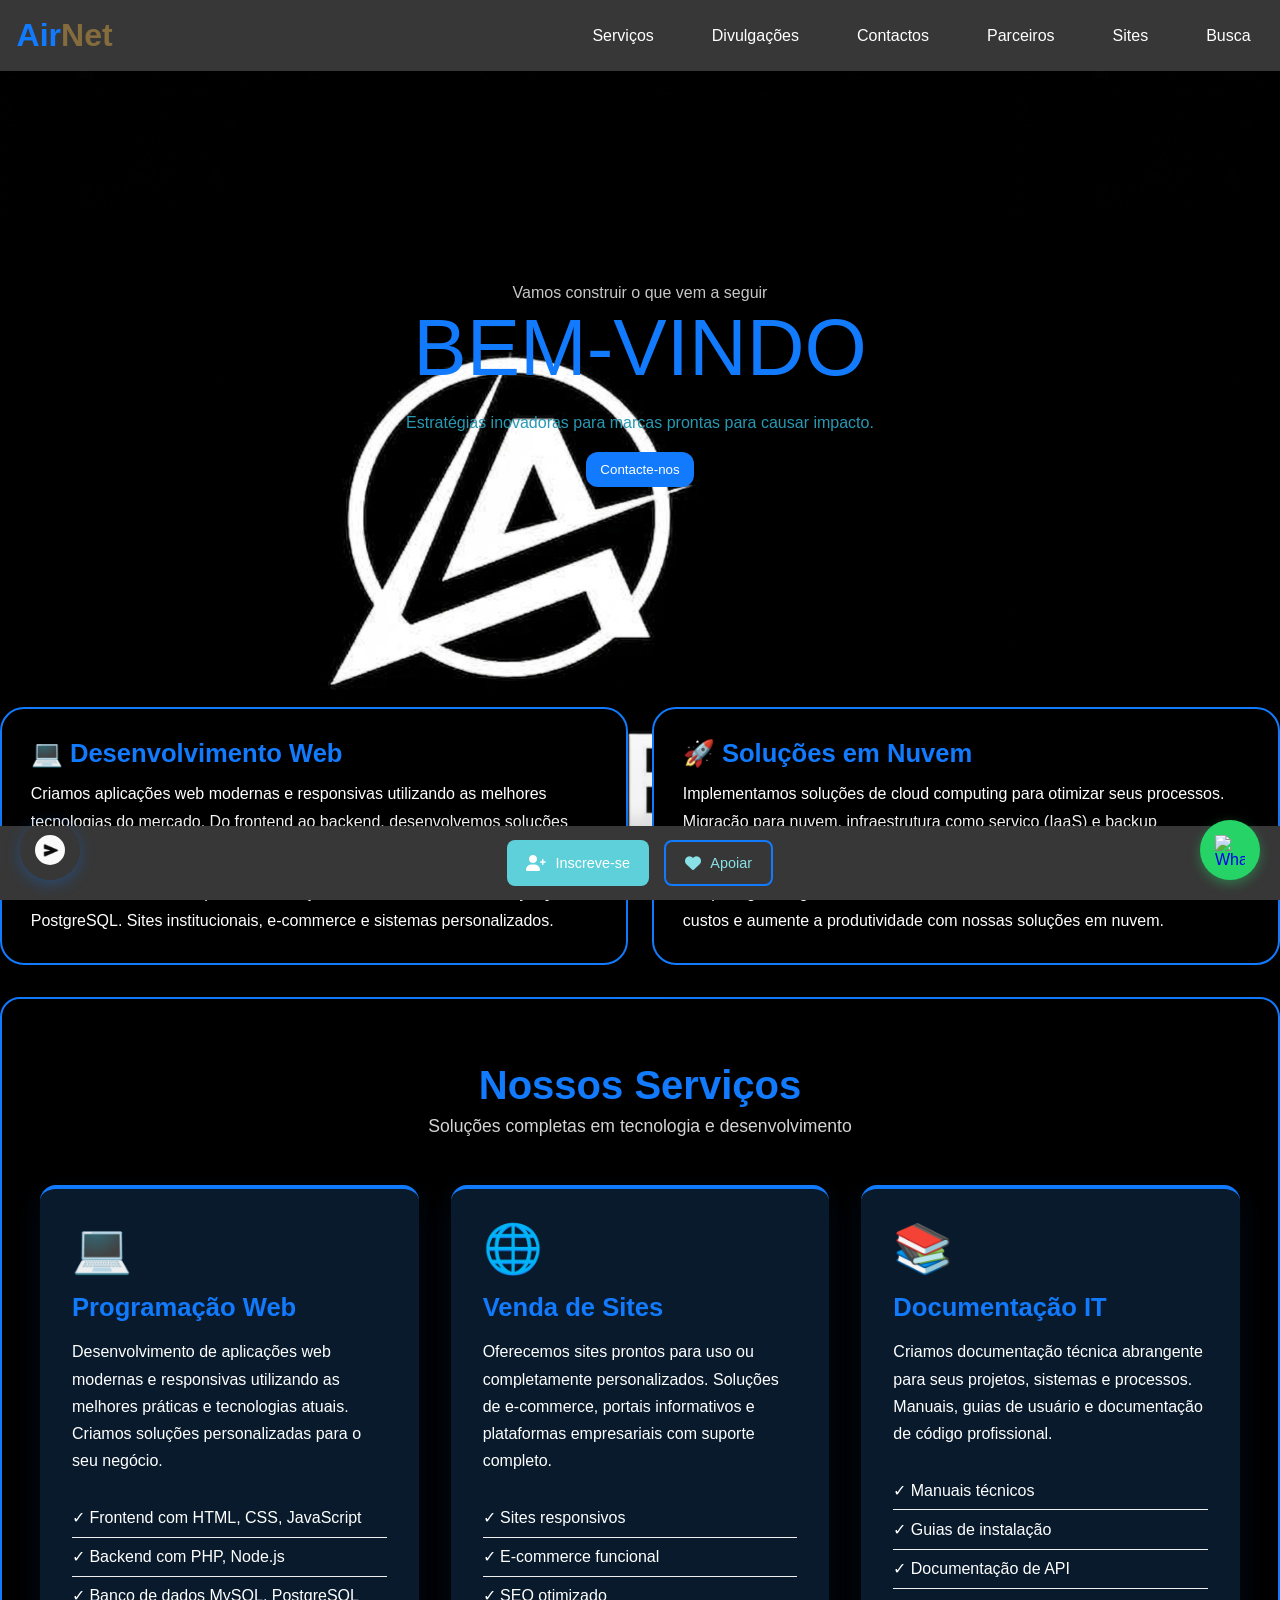
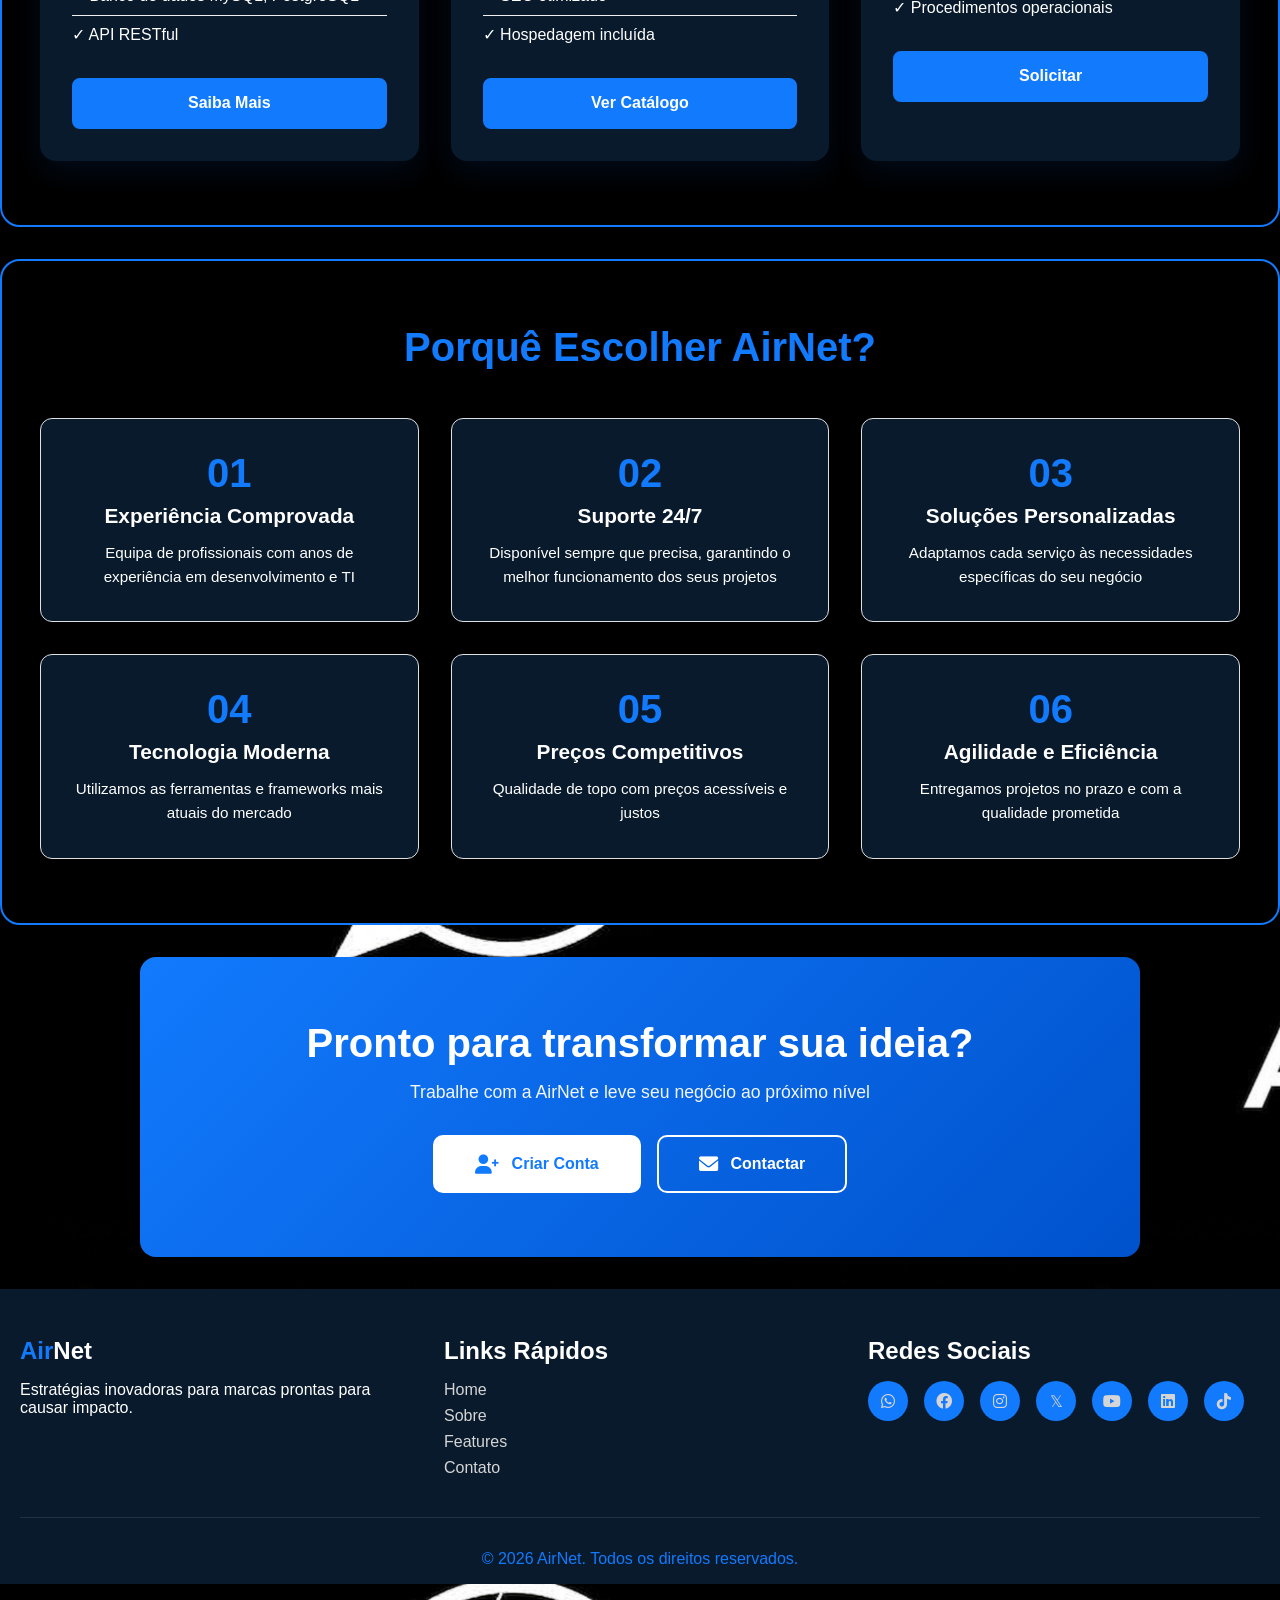
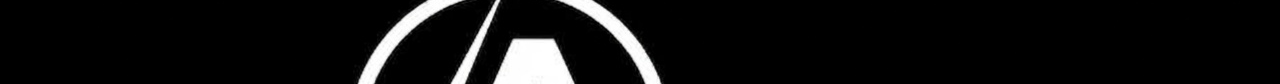
==== commit 2e184439: "Add files via upload" ====
--- a/index.html
+++ b/index.html
@@ -2,14 +2,14 @@
 <html lang="Pt-pt">
 <head>
     <meta charset="UTF-8">
-    <meta name="viewport" content="width=device-width, initial-scale=1.0">
+    <meta name="viewport" content="width=device-width, initial-scale=1.0, user-scalable=no">
     <meta name="description" content="AirNet - Soluções inovadoras em TI, marketing digital, desenvolvimento web e e-commerce para Angola. Conecte seu negócio ao futuro com nossos serviços especializados.">
     <meta name="keywords" content="airnet ao,AirNet, AirNet.com, airnet, air, netship ao, TI Angola, marketing digital, desenvolvimento web, e-commerce, WhatsApp Business, soluções empresariais">
     <link rel="stylesheet" href="Asserts/Css/stylr.css">
     <meta http-equiv="X-UA-Compatible" content="IE=7">
     <meta http-equiv="X-UA-Compatible" content="ie=edge">
-    <link rel="shortcut icon" href="Asserts/img/logo.png-p1.jpeg" type="image/x-icon">
-    <link rel="canonical" href="https://" />
+    <link rel="shortcut icon" href="Asserts/img/zssssssssssssssssssssssssszsz<<<" type="image/x-icon">
+    <link rel="canonical" href="#" />
     <meta>
     <title>AirNet</title>  
 
@@ -180,8 +180,8 @@
             <h2>Pronto para transformar sua ideia?</h2>
             <p>Trabalhe com a AirNet e leve seu negócio ao próximo nível</p>
             <div class="cta-buttons">
-                <a href="Increve-se.html" class="cta-btn primary">Criar Conta</a>
-                <a href="contactos.html" class="cta-btn secondary">Contactar</a>
+                <a href="Increve-se.html" class="cta-btn primary"><i class="fas fa-user-plus"></i> Criar Conta</a>
+                <a href="contactos.html" class="cta-btn secondary"><i class="fas fa-envelope"></i> Contactar</a>
             </div>
         </section>
   
@@ -201,13 +201,10 @@
 
     <footer class="rodape">
         <div class="rodape-btns">
-            <a class="btn-footer" href="Increve-se.html">Inscreve-se</a>
-            <a class="btn-footer btn-apoiar" href="apoir.html">Apoiar</a>
+            <a class="btn-footer" href="Increve-se.html"><i class="fas fa-user-plus"></i> Inscreve-se</a>
+            <a class="btn-footer btn-apoiar" href="apoir.html"><i class="fas fa-heart"></i> Apoiar</a>
         </div>
-        <div class="rodape-fog">
-            <label class="fog">🚀</label>
-            
-        </div>
+
     </footer>
 
       <!-- Footer -->
--- a/Asserts/Css/stylr.css
+++ b/Asserts/Css/stylr.css
@@ -166,9 +166,12 @@
 body{
     background-image: url(../img/logo.png-p1.jpeg);
     background-size: auto;
-    max-width: 100%;
-    align-items: center;
-
+    max-width: 1400px;
+    margin: 0 auto;
+    display: flex;
+    flex-direction: column;
+    min-height: 100vh;
+    padding-top: 90px;
 }
 
 /* Cabacalho */
@@ -320,11 +323,11 @@
         display: inline-flex;
         align-items: center;
         justify-content: center;
-        position: fixed;
-        top: 1rem;
+        position: absolute;
+        top: 50%;
         right: 1rem;
+        transform: translateY(-50%);
         z-index: 220;
-        
     }
 
     .nav-lista {
@@ -409,21 +412,28 @@
 .btn-footer {
     background-color: #5dd0da;
     border: none;
-    padding: 8px 16px;
+    padding: 0.8rem 1.2rem;
     cursor: pointer;
     border-radius: 8px;
-    transition: 0.3s;
+    transition: all 0.3s ease;
     color: #fff;
     font-weight: 500;
     font-size: 0.9rem;
     text-decoration: none;
-    display: inline-block;
+    display: inline-flex;
+    align-items: center;
+    gap: 0.6rem;
+}
+
+.btn-footer i {
+    font-size: 1rem;
 }
 
 .btn-footer:hover {
     color: #fff9f9;
     background-color: transparent;
     border: 2px solid var(--color-p);
+    transform: translateY(-2px);
 }
 
 .btn-footer.btn-apoiar {
@@ -436,6 +446,7 @@
     color: #fff;
     background-color: #5dd0da;
     border: none;
+    transform: translateY(-2px);
 }
 
 .section-apoiar {
@@ -470,8 +481,8 @@
 }
 
 .apoiar-item {
-    background-color: #ffffff;
-    border: 1px solid #e0e0e0;
+    background-color:var(--color-s);
+    border: var(--bordas);
     border-radius: 12px;
     padding: 2rem;
     box-shadow: 0 10px 30px rgba(0, 0, 0, 0.08);
@@ -490,7 +501,7 @@
 }
 
 .apoiar-item p {
-    color: #555;
+    color: #faf6f6;
     margin-bottom: 1.5rem;
     line-height: 1.6;
 }
@@ -646,6 +657,14 @@
 
 .card p:last-child{
     margin-bottom: 0;
+}
+
+/* Responsividade para cards-area */
+@media (max-width: 768px) {
+    .cards-area {
+        grid-template-columns: 1fr;
+        gap: 16px;
+    }
 }
 
 .section-titulo{
@@ -756,11 +775,6 @@
     display: flex;
 }
 
-.nav-botao.par{
-    
-   
-}
-
 .nav-btn.par{
     margin-left: 6%;
 
@@ -798,9 +812,6 @@
    display: flex;  
 }
 
-.divulgações{
-
-}
 .oi{
     display: flex;
     margin-left: 2%;
@@ -835,14 +846,35 @@
     align-items: center;
     justify-content: center;
     padding: 3rem 1rem;
-    background-color: #f2f4f7;
     max-width: 100%;
     margin: 2rem auto;
+    background: linear-gradient(135deg, rgba(18, 122, 253, 0.05) 0%, rgba(40, 153, 179, 0.05) 100%);
 }
 
 .inscricao-card {
     text-align: center;
-    margin-bottom: 2rem;
+    margin-bottom: 3rem;
+    animation: slideDown 0.6s ease-out;
+}
+
+.inscricao-icon {
+    font-size: 4rem;
+    background: linear-gradient(135deg, var(--color-p) 0%, var(--color-t) 100%);
+    -webkit-background-clip: text;
+    -webkit-text-fill-color: transparent;
+    background-clip: text;
+    margin-bottom: 1.5rem;
+    display: inline-block;
+    animation: float 3s ease-in-out infinite;
+}
+
+@keyframes float {
+    0%, 100% {
+        transform: translateY(0px);
+    }
+    50% {
+        transform: translateY(-15px);
+    }
 }
 
 .inscricao-card h1 {
@@ -850,76 +882,127 @@
     color: var(--color-p);
     margin-bottom: 0.5rem;
     font-weight: 700;
+    text-shadow: 0 2px 10px rgba(18, 122, 253, 0.2);
 }
 
 .inscricao-card p {
-    font-size: 1rem;
-    color: #666;
+    font-size: 1.1rem;
+    color: #999;
     line-height: 1.6;
+    letter-spacing: 0.5px;
 }
 
 .inscricao-form {
     width: 100%;
-    max-width: 480px;
-    background-color: #ffffff;
-    border-radius: 20px;
-    padding: 2.5rem;
-    box-shadow: 0 20px 60px rgba(0, 0, 0, 0.1);
+    max-width: 520px;
+    background: linear-gradient(135deg, var(--color-s) 0%, #0a2337 100%);
+    border-radius: 25px;
+    padding: 3rem;
+    box-shadow: 0 25px 80px rgba(18, 122, 253, 0.15), 0 0 1px rgba(18, 122, 253, 0.3);
+    border: 1px solid rgba(18, 122, 253, 0.1);
+    animation: slideUp 0.6s ease-out;
+    backdrop-filter: blur(10px);
 }
 
 .form-group {
-    margin-bottom: 1.5rem;
+    margin-bottom: 1.8rem;
     display: flex;
     flex-direction: column;
-    gap: 0.6rem;
+    gap: 0.7rem;
 }
 
 .form-group label {
     font-weight: 600;
+    color: #e8eef5;
+    font-size: 0.95rem;
+    text-transform: uppercase;
+    letter-spacing: 0.5px;
+    opacity: 0.9;
+}
+
+.form-group input {
+    padding: 1.1rem 1.3rem;
+    border: 2px solid rgba(18, 122, 253, 0.2);
+    border-radius: 12px;
+    font-size: 1rem;
+    background-color: rgba(255, 255, 255, 0.93);
+    transition: all 0.3s ease;
     color: #333;
-    font-size: 0.95rem;
-}
-
-.form-group input {
-    padding: 1rem 1.2rem;
-    border: 1px solid #dbdbdb;
-    border-radius: 10px;
-    font-size: 1rem;
-    background-color: #fafafa;
-    transition: border-color 0.3s;
+    font-weight: 500;
+}
+
+.form-group input::placeholder {
+    color: #aaa;
+    font-weight: 400;
 }
 
 .form-group input:focus {
     outline: none;
     border-color: var(--color-p);
     background-color: #ffffff;
+    box-shadow: 0 0 0 3px rgba(18, 122, 253, 0.1);
+    transform: translateY(-2px);
+}
+
+.form-group input:valid {
+    border-color: #4caf50;
 }
 
 .btn-register {
     width: 100%;
-    padding: 1.1rem;
-    background-color: var(--color-p);
+    padding: 1.3rem;
+    background: linear-gradient(135deg, var(--color-p) 0%, #0052cc 100%);
     color: #ffffff;
     border: none;
-    border-radius: 10px;
+    border-radius: 12px;
     font-size: 1rem;
-    font-weight: 600;
+    font-weight: 700;
     cursor: pointer;
-    transition: background-color 0.3s;
+    transition: all 0.4s ease;
     margin-bottom: 1.5rem;
+    text-transform: uppercase;
+    letter-spacing: 1px;
+    box-shadow: 0 8px 25px rgba(18, 122, 253, 0.3);
+    position: relative;
+    overflow: hidden;
+}
+
+.btn-register::before {
+    content: '';
+    position: absolute;
+    top: 50%;
+    left: 50%;
+    width: 0;
+    height: 0;
+    border-radius: 50%;
+    background: rgba(255, 255, 255, 0.3);
+    transform: translate(-50%, -50%);
+    transition: width 0.6s, height 0.6s;
+}
+
+.btn-register:hover::before {
+    width: 300px;
+    height: 300px;
 }
 
 .btn-register:hover {
-    background-color: #0052cc;
+    background: linear-gradient(135deg, #0052cc 0%, var(--color-p) 100%);
+    transform: translateY(-3px);
+    box-shadow: 0 12px 35px rgba(18, 122, 253, 0.4);
+}
+
+.btn-register:active {
+    transform: translateY(-1px);
 }
 
 .auth-divider {
     display: flex;
     align-items: center;
     gap: 1rem;
-    margin: 1.5rem 0;
-    color: #999;
+    margin: 2rem 0;
+    color: #888;
     font-size: 0.9rem;
+    font-weight: 500;
 }
 
 .auth-divider::before,
@@ -927,30 +1010,37 @@
     content: '';
     flex: 1;
     height: 1px;
-    background-color: #e0e0e0;
+    background: linear-gradient(90deg, transparent, rgba(18, 122, 253, 0.3), transparent);
 }
 
 .btn-google {
     width: 100%;
-    padding: 1rem;
-    background-color: #f5f5f5;
+    padding: 1.1rem;
+    background-color: #ffffff;
     color: #333;
-    border: 1px solid #dbdbdb;
-    border-radius: 10px;
+    border: 2px solid #e1e5e9;
+    border-radius: 12px;
     font-size: 1rem;
     font-weight: 600;
     cursor: pointer;
-    transition: background-color 0.3s;
+    transition: all 0.3s ease;
     margin-bottom: 1.5rem;
+    display: flex;
+    align-items: center;
+    justify-content: center;
+    gap: 0.8rem;
 }
 
 .btn-google:hover {
-    background-color: #eeeeee;
+    background-color: #f9f9f9;
+    border-color: var(--color-p);
+    box-shadow: 0 8px 25px rgba(18, 122, 253, 0.15);
+    transform: translateY(-2px);
 }
 
 .login-link {
     text-align: center;
-    color: #666;
+    color: #888;
     font-size: 0.95rem;
 }
 
@@ -958,32 +1048,182 @@
     color: var(--color-p);
     font-weight: 600;
     text-decoration: none;
-    transition: color 0.3s;
+    transition: all 0.3s ease;
 }
 
 .login-link a:hover {
     color: #0052cc;
+    text-decoration: underline;
 }
 
 .form-message {
-    margin-top: 1rem;
-    padding: 1rem;
-    border-radius: 10px;
+    margin-top: 1.5rem;
+    padding: 1.2rem;
+    border-radius: 12px;
     text-align: center;
     font-weight: 600;
     display: none;
+    animation: slideInUp 0.4s ease-out;
+    border-left: 4px solid transparent;
 }
 
 .form-message.success {
-    background-color: #d4edda;
-    color: #1a7f37;
+    background-color: rgba(76, 175, 80, 0.1);
+    color: #4caf50;
+    border-left-color: #4caf50;
     display: block;
 }
 
 .form-message.error {
-    background-color: #f8d7da;
-    color: #c92f1f;
+    background-color: rgba(244, 67, 54, 0.1);
+    color: #f44336;
+    border-left-color: #f44336;
     display: block;
+}
+
+/* ===== MENU DE PERFIL NO HEADER ===== */
+.profile-container {
+    display: flex;
+    align-items: center;
+    justify-content: center;
+    position: relative;
+    z-index: 110;
+}
+
+.profile-avatar {
+    width: 50px;
+    height: 50px;
+    border-radius: 50%;
+    background: linear-gradient(135deg, var(--color-p) 0%, var(--color-t) 100%);
+    display: flex;
+    align-items: center;
+    justify-content: center;
+    font-size: 1.8rem;
+    color: #ffffff;
+    cursor: pointer;
+    transition: all 0.3s ease;
+    box-shadow: 0 4px 12px rgba(18, 122, 253, 0.3);
+}
+
+.profile-avatar:hover {
+    transform: scale(1.1);
+    box-shadow: 0 6px 16px rgba(18, 122, 253, 0.4);
+}
+
+.profile-dropdown {
+    position: absolute;
+    top: calc(100% + 10px);
+    right: 0;
+    width: 280px;
+    background: #ffffff;
+    border-radius: 15px;
+    box-shadow: 0 10px 35px rgba(0, 0, 0, 0.15);
+    z-index: 120;
+    overflow: hidden;
+    animation: dropdownSlide 0.3s ease-out;
+}
+
+.profile-header {
+    background: linear-gradient(135deg, var(--color-p) 0%, var(--color-t) 100%);
+    padding: 1.5rem;
+    color: #ffffff;
+    text-align: center;
+}
+
+.profile-header h3 {
+    margin: 0;
+    font-size: 1.1rem;
+    font-weight: 700;
+    margin-bottom: 0.3rem;
+}
+
+.profile-header p {
+    margin: 0;
+    font-size: 0.85rem;
+    opacity: 0.9;
+    word-break: break-word;
+}
+
+.profile-menu-items {
+    padding: 0.8rem 0;
+}
+
+.profile-menu-item {
+    display: flex;
+    align-items: center;
+    gap: 0.8rem;
+    padding: 0.9rem 1.2rem;
+    color: #333;
+    text-decoration: none;
+    transition: all 0.3s ease;
+    font-weight: 500;
+    cursor: pointer;
+}
+
+.profile-menu-item:hover {
+    background-color: rgba(18, 122, 253, 0.08);
+    color: var(--color-p);
+    padding-left: 1.4rem;
+}
+
+.profile-menu-item.logout {
+    color: #f44336;
+}
+
+.profile-menu-item.logout:hover {
+    background-color: rgba(244, 67, 54, 0.1);
+    color: #d32f2f;
+}
+
+.profile-menu-items hr {
+    margin: 0.5rem 0;
+    border: none;
+    border-top: 1px solid #e0e0e0;
+}
+
+/* ===== ANIMAÇÕES ===== */
+@keyframes slideUp {
+    from {
+        opacity: 0;
+        transform: translateY(30px);
+    }
+    to {
+        opacity: 1;
+        transform: translateY(0);
+    }
+}
+
+@keyframes slideDown {
+    from {
+        opacity: 0;
+        transform: translateY(-30px);
+    }
+    to {
+        opacity: 1;
+        transform: translateY(0);
+    }
+}
+
+@keyframes slideInUp {
+    from {
+        opacity: 0;
+        transform: translateY(10px);
+    }
+    to {
+        opacity: 1;
+        transform: translateY(0);
+    }
+}
+
+@keyframes dropdownSlide {
+    from {
+        opacity: 0;
+        transform: translateY(-10px);
+    }
+    to {
+        opacity: 1;
+        transform: translateY(0);
+    }
 }
 
 @media (max-width: 600px) {
@@ -993,6 +1233,22 @@
 
     .inscricao-form {
         padding: 1.5rem;
+        max-width: 95%;
+    }
+    
+    .profile-dropdown {
+        width: 250px;
+        right: -10px;
+    }
+    
+    .form-group input {
+        padding: 0.9rem 1rem;
+        font-size: 16px; /* Previne zoom em iOS */
+    }
+    
+    .btn-register {
+        padding: 1.2rem;
+        font-size: 0.95rem;
     }
 
 /* ===== ESTILOS PARA MOTORES DE BUSCA ===== */
@@ -1022,7 +1278,7 @@
 }
 
 .search-engine {
-    background: #f8f9fa;
+    background: var(--color-s);
     border-radius: 15px;
     padding: 2rem;
     margin-bottom: 2rem;
@@ -1031,7 +1287,7 @@
 
 .search-engine h3 {
     font-size: 1.5rem;
-    color: #333;
+    color: var(--color-p);
     margin-bottom: 0.5rem;
     display: flex;
     align-items: center;
@@ -1039,7 +1295,7 @@
 }
 
 .search-engine p {
-    color: #666;
+    color: #fffafa;
     margin-bottom: 1.5rem;
     font-size: 1rem;
 }
@@ -1213,6 +1469,29 @@
     }
 }
 
+/* Melhorias para telas maiores na página de busca */
+@media (min-width: 1200px) {
+    .section-search {
+        display: grid;
+        grid-template-columns: 1fr 1fr;
+        gap: 2rem;
+        align-items: start;
+    }
+
+    .search-header {
+        grid-column: 1 / -1;
+    }
+
+    .official-link {
+        grid-column: 1 / -1;
+        margin-top: 2rem;
+    }
+
+    .search-engine {
+        margin-bottom: 1rem;
+    }
+}
+
     .form-group input {
         padding: 0.9rem 1rem;
     }
@@ -1222,7 +1501,7 @@
 .inscricao-info {
     margin-top: 3rem;
     padding: 2rem;
-    background-color: #ffffff;
+    background-color:var(--s-c);
     border-radius: 20px;
     box-shadow: 0 10px 40px rgba(0, 0, 0, 0.08);
     max-width: 480px;
@@ -1234,6 +1513,7 @@
     font-weight: 700;
     font-size: 1rem;
     margin-bottom: 1.2rem;
+    color: var(--color-p);
 }
 
 .inscricao-info ul {
@@ -1243,7 +1523,7 @@
 
 .inscricao-info li {
     padding: 0.6rem 0;
-    color: #333;
+    color: #fffdfd;
     font-size: 0.95rem;
     line-height: 1.6;
 }
@@ -1472,8 +1752,14 @@
     font-weight: 600;
     font-size: 1rem;
     transition: all 0.3s;
-    display: inline-block;
+    display: inline-flex;
+    align-items: center;
+    gap: 0.8rem;
     border: 2px solid white;
+}
+
+.cta-btn i {
+    font-size: 1.2rem;
 }
 
 .cta-btn.primary {
@@ -1484,6 +1770,7 @@
 .cta-btn.primary:hover {
     background-color: transparent;
     color: white;
+    transform: translateY(-3px);
 }
 
 .cta-btn.secondary {
@@ -1494,6 +1781,7 @@
 .cta-btn.secondary:hover {
     background-color: white;
     color: var(--color-p);
+    transform: translateY(-3px);
 }
 
 @media (max-width: 768px) {
@@ -1659,6 +1947,105 @@
     background-color: transparent;
     color: white;
     border: 2px solid white;
+}
+
+/* ========== PORTFOLIO RESPONSIVO ========== */
+@media (max-width: 1024px) {
+    .portfolio-grid {
+        grid-template-columns: repeat(2, 1fr);
+        gap: 1.5rem;
+    }
+    
+    .section-portfolio {
+        padding: 3rem 1.5rem;
+    }
+}
+
+@media (max-width: 768px) {
+    .portfolio-grid {
+        grid-template-columns: 1fr;
+        gap: 1.5rem;
+    }
+    
+    .portfolio-image {
+        height: 250px;
+    }
+    
+    .portfolio-header h2 {
+        font-size: 2rem;
+    }
+    
+    .portfolio-header p {
+        font-size: 1rem;
+    }
+    
+    .section-portfolio {
+        padding: 2rem 1rem;
+        margin: 1rem auto;
+    }
+    
+    .portfolio-content h3 {
+        font-size: 1.2rem;
+    }
+    
+    .portfolio-cta {
+        padding: 1.5rem 1rem;
+        max-width: 100%;
+    }
+}
+
+@media (max-width: 600px) {
+    .portfolio-grid {
+        grid-template-columns: 1fr;
+        gap: 1rem;
+    }
+    
+    .portfolio-item {
+        border-radius: 8px;
+    }
+    
+    .portfolio-image {
+        height: 200px;
+    }
+    
+    .portfolio-header h2 {
+        font-size: 1.5rem;
+    }
+    
+    .portfolio-header p {
+        font-size: 0.95rem;
+    }
+    
+    .section-portfolio {
+        padding: 1.5rem 1rem;
+        margin: 1rem auto;
+    }
+    
+    .portfolio-content {
+        padding: 1rem;
+    }
+    
+    .portfolio-content h3 {
+        font-size: 1.1rem;
+    }
+    
+    .portfolio-content p {
+        font-size: 0.95rem;
+    }
+    
+    .tech-tags span {
+        font-size: 0.75rem;
+        padding: 0.3rem 0.6rem;
+    }
+    
+    .portfolio-cta {
+        padding: 1.2rem 0.8rem;
+    }
+    
+    .cta-link {
+        padding: 0.7rem 1.5rem;
+        font-size: 0.9rem;
+    }
 }
 
 /* ========== SERVIÇOS DETALHADOS ========== */
@@ -1846,6 +2233,21 @@
     color: #0052cc;
 }
 
+@media (max-width: 900px) {
+    .divulgaciones-section {
+        padding: 3rem 1rem;
+    }
+
+    .news-grid {
+        grid-template-columns: 1fr;
+        gap: 1.5rem;
+    }
+
+    .news-card {
+        padding: 1.6rem;
+    }
+}
+
 /* ========== LER MAIS / ARTIGOS COMPLETOS ========== */
 .ler-mais-page {
     padding-top: 80px;
@@ -2061,9 +2463,9 @@
     }
 }
 
-    .article-header h1 {
-        font-size: 1.8rem;
-    }
+.article-header h1 {
+    font-size: 1.8rem;
+}
 
     .article-meta {
         flex-direction: column;
@@ -2083,14 +2485,17 @@
         padding: 0.8rem;
         font-size: 0.9rem;
     }
-}
 
 /* ========== CONTACTOS ========== */
 .contact-section {
+    min-height: calc(100vh - 140px);
     padding: 4rem 2rem;
     background: linear-gradient(135deg, #f5f7fa 0%, #ffffff 100%);
     max-width: 1200px;
     margin: 2rem auto;
+    display: flex;
+    flex-direction: column;
+    justify-content: center;
 }
 
 .contact-header {
@@ -2571,7 +2976,7 @@
 }
 
 .airia-button {
-    background: linear-gradient(135deg, var(--color-p) 0%, #0052cc 100%);
+    background:transparent;
     border: none;
     border-radius: 50px;
     padding: 15px;
@@ -2593,12 +2998,39 @@
 }
 
 .airia-logo {
-    font-size: 1.8rem;
-    line-height: 1;
+    width: 100%;
+    height: 100%;
+    display: block;
+    background-image: url("../img/Ia-logo.png");
+    background-size: cover;
+    background-position: center;
+    background-repeat: no-repeat;
+    border-radius: 50%;
+    color: transparent;
+    font-size: 0;
+    line-height: 0;
+    overflow: hidden;
 }
 
 .airia-text {
     display: none;
+}
+
+.airia-meta {
+    font-size: 0.75rem;
+    color: #9ba7c0;
+    margin-top: 0.4rem;
+    text-align: right;
+}
+
+.airia-status {
+    justify-content: flex-end;
+}
+
+.airia-status .airia-bubble {
+    background: rgba(18, 122, 253, 0.12);
+    color: #0f2f66;
+    font-style: italic;
 }
 
 .airia-chat-window {
@@ -2628,7 +3060,7 @@
 #airia-close {
     background: none;
     border: none;
-    color: white;
+    color: rgb(0, 0, 0);
     font-size: 1.5rem;
     cursor: pointer;
     padding: 0;
@@ -2638,7 +3070,7 @@
     flex: 1;
     padding: 15px;
     overflow-y: auto;
-    background: #f8f9fa;
+    background: var(--s-c);
 }
 
 .airia-message {
@@ -2679,7 +3111,7 @@
 .airia-input-area {
     display: flex;
     padding: 15px;
-    background: white;
+    background: rgb(29, 21, 21);
     border-top: 1px solid #e0e0e0;
 }
 
@@ -2770,6 +3202,7 @@
     background: var(--color-s);
     color:#ffffff;
     padding: 3rem 20px 1rem;
+    margin-top: auto;
 }
 
 .footer-content {
@@ -2810,6 +3243,7 @@
 .social-links {
     display: flex;
     gap: 1rem;
+    flex-wrap: wrap;
 }
 
 .social-links a {
@@ -2863,32 +3297,246 @@
 
 /* Responsive Design */
 @media (max-width: 768px) {
-    .nav-links {
-        gap: 1rem;
-    }
-
-    .nav-links a {
+    .one-type {
+        padding-bottom: 5%;
+    }
+    .texto-type-1 {
+        font-size: 86%;
+    }
+    .texto-type-2 {
+        font-size: 690%;
+    }
+    .bloco-1 {
+        font-size: 95%;
+    }
+/* ========== PROFILE MENU STYLES ========== */
+.profile-container {
+    position: relative;
+    display: flex;
+    align-items: center;
+    margin-left: 1rem;
+    z-index: 150;
+}
+
+.profile-avatar {
+    width: 40px;
+    height: 40px;
+    border-radius: 50%;
+    background: linear-gradient(135deg, var(--color-p) 0%, #0052cc 100%);
+    display: flex;
+    align-items: center;
+    justify-content: center;
+    cursor: pointer;
+    color: white;
+    font-weight: bold;
+    font-size: 1.2rem;
+    transition: all 0.3s ease;
+    box-shadow: 0 2px 8px rgba(18, 122, 253, 0.3);
+}
+
+.profile-avatar:hover {
+    transform: scale(1.1);
+    box-shadow: 0 4px 12px rgba(18, 122, 253, 0.5);
+}
+
+.profile-dropdown {
+    position: absolute;
+    top: 50px;
+    right: 0;
+    width: 280px;
+    background: white;
+    border-radius: 12px;
+    box-shadow: 0 10px 30px rgba(0, 0, 0, 0.2);
+    overflow: hidden;
+    display: none;
+    flex-direction: column;
+    z-index: 1001;
+}
+
+.profile-dropdown.active {
+    display: flex;
+}
+
+.profile-header {
+    background: linear-gradient(135deg, var(--color-p) 0%, #0052cc 100%);
+    padding: 1.5rem;
+    color: white;
+    text-align: center;
+    border-bottom: 2px solid #e0e0e0;
+}
+
+.profile-header h3 {
+    margin: 0.5rem 0 0 0;
+    font-size: 1.1rem;
+    font-weight: 700;
+}
+
+.profile-header p {
+    margin: 0.3rem 0 0 0;
+    font-size: 0.85rem;
+    opacity: 0.9;
+}
+
+.profile-menu-items {
+    display: flex;
+    flex-direction: column;
+    padding: 0;
+}
+
+.profile-menu-item {
+    padding: 1rem 1.5rem;
+    color: #333;
+    cursor: pointer;
+    display: flex;
+    align-items: center;
+    gap: 0.8rem;
+    transition: all 0.3s ease;
+    border-bottom: 1px solid #f0f0f0;
+    text-decoration: none;
+    font-size: 0.95rem;
+    font-weight: 500;
+}
+
+.profile-menu-item:last-child {
+    border-bottom: none;
+}
+
+.profile-menu-item:hover {
+    background-color: #f5f5f5;
+    color: var(--color-p);
+}
+
+.profile-menu-item.logout {
+    color: #d32f2f;
+}
+
+.profile-menu-item.logout:hover {
+    background-color: #ffebee;
+    color: #c92f1f;
+}
+
+.profile-menu-item::before {
+    content: '';
+    display: inline-block;
+    width: 20px;
+    height: 20px;
+    background-size: contain;
+    background-repeat: no-repeat;
+    background-position: center;
+}
+
+.profile-menu-item.meu-perfil::before {
+    content: '👤';
+}
+
+.profile-menu-item.adicionar::before {
+    content: '➕';
+}
+
+.profile-menu-item.config::before {
+    content: '⚙️';
+}
+
+.profile-menu-item.logout::before {
+    content: '🚪';
+}
+
+/* Responsive Profile Menu */
+@media (max-width: 768px) {
+    .profile-dropdown {
+        width: 250px;
+        top: 45px;
+        right: -5px;
+    }
+    
+    .profile-menu-item {
+        padding: 0.9rem 1.2rem;
         font-size: 0.9rem;
     }
-
-
+    
+    .profile-header {
+        padding: 1.2rem;
+    }
+    
+    .profile-header h3 {
+        font-size: 1rem;
+    }
+    
+    .profile-header p {
+        font-size: 0.8rem;
+    }
+}
+
+@media (max-width: 600px) {
+    .profile-dropdown {
+        width: 220px;
+    }
+    
+    .profile-avatar {
+        width: 35px;
+        height: 35px;
+        font-size: 1rem;
+    }
+}
+
+    .services-grid {
+        grid-template-columns: 1fr;
+    }
+    .reasons-grid {
+        grid-template-columns: 1fr;
+    }
+    .section-cta h2 {
+        font-size: 1.5rem;
+    }
+    .section-cta p {
+        font-size: 0.9rem;
+    }
+    .footer {
+        text-align: center;
+    }
     .footer-content {
         grid-template-columns: 1fr;
-        text-align: center;
-    }
-
+    }
     .social-links {
         justify-content: center;
     }
-
 }
 
 @media (max-width: 480px) {
-
-    .nav-links {
-        display: none;
-    }
-
-
-}
-
+    .one-type {
+        padding-bottom: 3%;
+    }
+    .texto-type-2 {
+        font-size: 250%;
+    }
+    .btn-bloco-1 {
+        padding: 8px 12px;
+        font-size: 0.9rem;
+    }
+    .section-services h2 {
+        font-size: 1.5rem;
+    }
+    .service-card h3 {
+        font-size: 1rem;
+    }
+    .section-reasons h2 {
+        font-size: 1.5rem;
+    }
+    .reason-item h3 {
+        font-size: 1rem;
+    }
+    .social-links {
+        gap: 0.5rem;
+    }
+}
+
+
+/* .section-search{
+     display: flex;
+    justify-content: center;
+    align-items: center;
+    max-width: 95%;
+    margin: auto;
+    padding-bottom: 16%;
+
+} */
